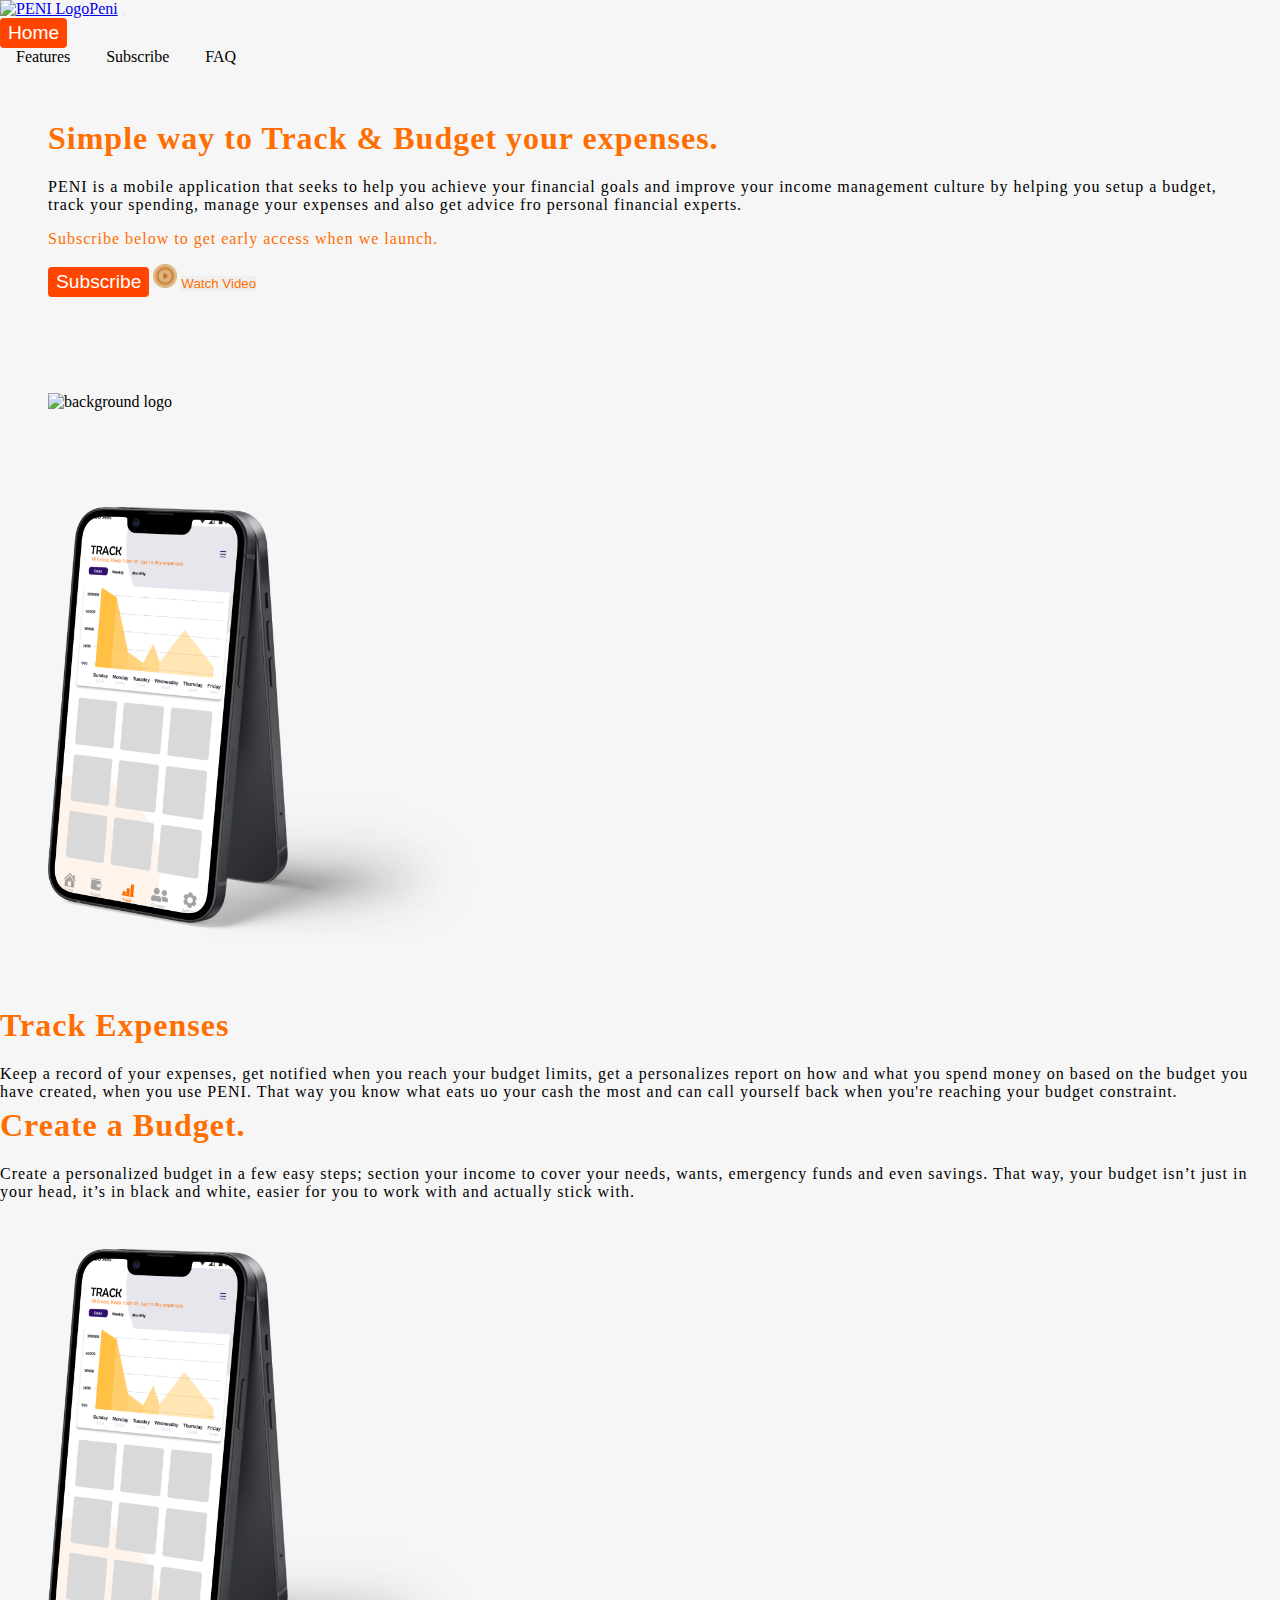
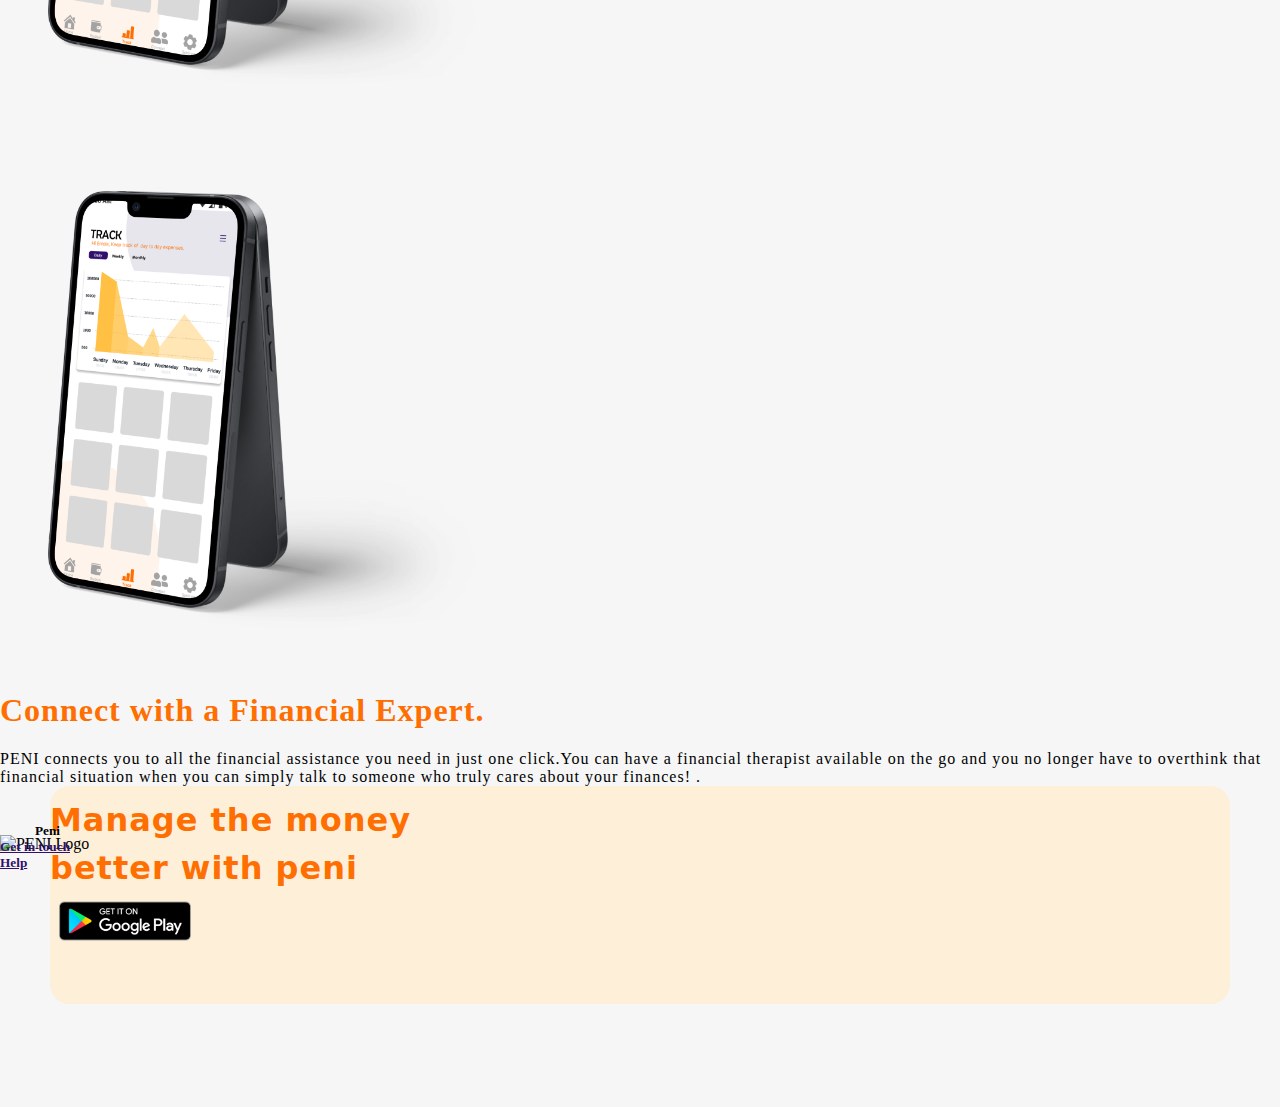
==== index.html @ dd75d126 "first commit" ====
<!DOCTYPE html>
<html lang="en">
<head>
    <meta charset="UTF-8">
    <meta http-equiv="X-UA-Compatible" content="IE=edge">
    <link rel="stylesheet" href="PENI.css">
    <meta name="viewport" content="width=device-width, initial-scale=1.0">
    <link rel="icon" type="image/x-icon" href="/image/favicon.ico">
    <link rel="stylesheet" href="https://cdn.jsdelivr.net/npm/bootstrap@4.6.1/dist/css/bootstrap.min.css" integrity="sha384-zCbKRCUGaJDkqS1kPbPd7TveP5iyJE0EjAuZQTgFLD2ylzuqKfdKlfG/eSrtxUkn" crossorigin="anonymous">
    <link rel="stylesheet" href="peni.css"/>
    <title>PENI LANDING PAGE</title>
</head>
<body>
  <header>

<!--Navigation Section-->
    <nav class="navbar navbar-expand-lg navbar-light">
      <a class="navbar-brand" href="#"><img class="logo" src="../image/PENI logo.png" alt="PENI Logo">Peni</a>
      <button class="navbar-toggler" type="button" data-toggle="collapse" data-target="#navbarSupportedContent" aria-controls="navbarSupportedContent" aria-expanded="false" aria-label="Toggle navigation">
        <span class="navbar-toggler-icon"></span>
      </button>
    
      <div class="collapse navbar-collapse" id="navbarSupportedContent">
        <ul class="navbar-nav nav ml-auto mt-2 mt-lg-0 pl-5">
          <li class="nav-item active">
            <a class="link cursor" href="#"><button class="button">Home</button></a>
            </li>
            <li class="list-item">
              <a class="link cursor" href="#">Features</a>
            </li>
            <li class="list-item">
              <a class="link cursor" href="#">Subscribe</a>
            </li>
            <li class="list-item">
              <a class="link cursor" href="#">FAQ</a>
            </li>
        </ul>
      </div>
    </nav>
  
     </header>
                      <!--End of Navigation-->
  
                            
                            
                                   <!--Main section-->
        <div class="container">
        <div class="row">
          <div class="col-sm">
            <div class="box box1">
              <div class="col-flex gap2">
                <h1 class="h1-text">Simple way to Track & Budget
                  your expenses.</h1>
                  <p class="para-text">PENI is a mobile application that seeks to help you
                    achieve your financial goals and improve your income
                    management culture by helping you setup a budget, 
                    track your spending, manage your expenses and also get advice fro personal financial experts.</p>
                    <p class="para-text1">Subscribe below to get early access when we launch.</p>
                    <div>
                    <button class="button button-primary cursor">Subscribe</button>
                    <img class="img" src="../image/play-button.png" alt="play-button">
                    <button class="watch">Watch Video</button>
                    </div>
              </div>
              </div>
          </div>
          <div class="col-sm">
            <div class="box box2">
              <img class="img2" src="../image/Galaxy Note 20 Ultra.png" alt="background logo">
            </div>
          </div>
          </div>
      </div>
                            
                            <!--End of main section-->
                            
                            <!--Main two section-->
                            
          <div class="container">
          <div class="row">
          <div class="col-sm">
          <div class="box box2">
          <img background-image=../image/Ellipse2.png class="img2" src="../image/iphone 13.png" alt="background logo">
          </div>
          </div>
          <div class="col-sm">
          <div class="col-flex gap2">
          <h1 class="h1-text">Track Expenses</h1>
          <p class="para-text">Keep a record of your expenses, get 
          notified when you reach your budget limits, get a personalizes report
          on how and what you spend money on
          based on the budget you have created, when you use PENI. That 
          way you know what eats uo your cash the most and can call yourself 
          back when you're reaching your 
          budget constraint.</p>              
          </div>
          </div>
          </div>
          </div>
          
          <div class="container">
              <div class="row">
                  <div class="col-sm">
                      <div class="col-flex gap2">
                          <h1 class="h1-text">Create a
                              Budget.</h1>
                                  <p class="para-text">Create a personalized budget 
                                  in a few easy steps; section your income 
                                  to cover your needs, wants, 
                                  emergency funds and even savings. 
                                  That way, your budget isn’t just in 
                                  your head, it’s in black and white, 
                                  easier for you to work with and 
                                  actually stick with.</p>
                      </div>
                    </div>
                  <div class="col-sm">
                              <div class="box box2">
                          <img class="img2" src="../image/iphone 14.png" alt="background logo">
                      </div>
                  </div>
              </div>
          </div>
          <div class="container">
              <div class="row">
                  <div class="col-sm">
                      <div class="box box2">
                      <img class="img2" src="../image/iphone 15.png" alt="background logo">
                      </div>
                      </div>
                      <div class="col-sm">
                      <div class="col-flex gap2">
                      <h1 class="h1-text">Connect with a Financial Expert.</h1>
                      <p class="para-text">PENI connects you to all 
                      the financial assistance you need in just 
                      one click.You can have a financial 
                      therapist available on the go and you 
                      no longer have to overthink that 
                      financial situation when you can 
                      simply talk to someone who truly 
                      cares about your finances!
                      .</p>
                      </div>
                  </div>
              </div>
          </div> 
          <!--Need help here--> 
          <div class="container">
            <div class="row">
                <div class="col-sm">
                  <div class="card-body card">
                  <h1 class="h1-text3">Manage the money <br />
                  better with peni</h1>
                  <img src="/image/googleplay.png" alt="" style="float:bottom;width: 150px; height: auto;">
                  </div>
                  </div>
                  <div class="col-sm">
                    <!--Kindly help me on this part the image is suppose to overlay-->
                <div class="vec">
                <img class="vec-image"src="image/Vectary texture.png" width="80%" alt="" srcset="">
                </div>
                </div>
            </div>
          </div>
            <!--End of Main Two Section-->
          
          <!--Beginning of Footer Section-->
          <div class="container"> <!--Also help me with this is not alighing well in mobile view-->
              <div class="row">
                    <div class="col-sm">
                        <footer class="back">
                            <div class="container-fluid">
                                <div class="footer-contents" style="max-width: 70%;">
                                
                                    <div class="row" >
                                    
                                      <div class="col-sm-3" style="display: block;">
                                        <img class="img5" src="../image/PENI logo.png" alt="PENI Logo"><span><h5 class="fhead">Peni</h5></span>
                                      </div>
                                      <div class="col-sm-3">
                                      <a class="btn" btn-primary href="#"><h5>Get in touch</h5></a>
                                      </div>
                                      <div class="col-sm-3">
                                      <a class="btn" btn-primary href="#"><h5>Help</h5></a>
                                      </div>
                                      <div class="col-sm-1.5">
                                      <i class="fab fa-instagram iconspace"></i>
                                      </div> 
                                      <div class="col-sm-1.5">
                                      <i class="fab fa-twitter  iconspace2"></i>
                                      </div>
                                    </div>                                               
                                </div> 
                            </div>
                        </footer>
                    </div>    
              </div>
          </div>
          
          
          <script defer src="https://use.fontawesome.com/releases/v5.0.7/js/all.js"></script>
          <script src="https://cdn.jsdelivr.net/npm/jquery@3.5.1/dist/jquery.slim.min.js" integrity="sha384-DfXdz2htPH0lsSSs5nCTpuj/zy4C+OGpamoFVy38MVBnE+IbbVYUew+OrCXaRkfj" crossorigin="anonymous"></script>
          <script src="https://cdn.jsdelivr.net/npm/bootstrap@4.6.1/dist/js/bootstrap.bundle.min.js" integrity="sha384-fQybjgWLrvvRgtW6bFlB7jaZrFsaBXjsOMm/tB9LTS58ONXgqbR9W8oWht/amnpF" crossorigin="anonymous"></script>
          </body>
          </html>
---- peni.css ----
@media not (min-width:480px) and (max-width:700px) {
    /* CSS rules for any device that is wider than 700px pixels */
  
    }




@import url('https://fonts.googleapis.com/css2?family=Open+Sans:wght@400;500;700&display=swap');

* {
    margin: 0;
    padding: 0;
    box-sizing: border-box;
}
/*================================================================
                        Body section
================================================================*/
body {
    font-family: 'Open Sans' sans-serif;
    background-color: #f6f6f6;
}

.dflex {
    display: flex;
}

.align {
    align-items: center;
}


.flex-prop {
    flex: 1 0 auto;
}

/*================================================================
                        Header/Navigation section
================================================================*/
.heading {
    color: purple;
    padding: 2rem;
    
}

.navbar {
    margin-left: auto;
}

.list-non-bullets {
    list-style-type: none;
}

.list-item {
    display: inline-block;
    padding: 0 1rem;
    text-align: right;
}

.link {
    text-decoration: none;
    color: black;
}

.cursor:hover {
    opacity: .85;
    cursor: pointer;
}
/*================================================================
                       End of Header section
================================================================*/

/*================================================================
                        Main section
================================================================*/
.main {
    padding: 2rem;
}

.grid-ctn {
    display: grid;
    grid-template-columns: repeat(2, 1fr);
}

@media only screen and (max-width: 400px) {
    .grid-ctn {
        width: 100%;
        height: 100%;
        flex-direction: column;
        padding: 0.5rem 2rem;
    }
}

@media only screen and (max-width: 900px) {
    .grid-ctn {
        padding: 1rem 3rem;
    }
}

.box {
    padding: 3rem;
}
@media only screen and (max-width: 900px) {
    .box {
        width: 100%;
        height: 100%;
        flex-direction: column;
        padding: 1rem;
    }
}

@media only screen and (max-width: 400px) {
    .box {
        align-items: center;
        justify-content: center;
        padding: 1rem;
    }
}

.gap {
    gap: 4rem;
}

.col-flex {
    display: flex;
    flex-direction: column;
}

.gap2 {
    gap: 1rem;
}

.button {
    background-color: orangered;
    border: none;
    border-radius: 4px;
    font-size: 1.2rem;
    color: white;
    padding: 4px 8px;
    cursor: pointer;
}

.button-primary {
    color: white;
    padding: 4px 8px;
}

.h1-text {
    line-height: 3rem;
    letter-spacing: 1px;
}

.para-text {
    letter-spacing: 1px;
}

.logo {
    width: 4rem;
    height: 4rem;
}

.img {
    cursor: pointer;
    width: 24px;
    height: 24px;
}

.img2 {
    width: 450px;
}
/*============================================================
                    End of Main section
============================================================*/

/*============================================================
                     Main two section
============================================================*/
.main3 {
    padding: 2rem;
    background-image: url(../image/Group19.png);

}

.grid-ctn {
    display: grid;
    grid-template-columns: repeat(2, 1fr);
}

@media only screen and (max-width: 400px) {
    .grid-ctn1 {
        width: 100%;
        height: 100%;
        flex-direction: column;
        padding: 0.5rem 2rem;
    }
}

@media only screen and (max-width: 900px) {
    .grid-ctn {
        padding: 1rem 3rem;
    }
}

.box {
    padding: 3rem;
}
@media only screen and (max-width: 900px) {
    .box {
        width: 100%;
        height: 100%;
        flex-direction: column;
        padding: 1rem;
    }
}

@media only screen and (max-width: 400px) {
    .box {
        align-items: center;
        justify-content: center;
        padding: 1rem;
    }
}

.gap {
    gap: 4rem;
}

.col-flex {
    display: flex;
    flex-direction: column;
}

.gap {
    gap: 1rem;
}

.button {
    background-color: orangered;
    border: none;
    border-radius: 4px;
    font-size: 1.2rem;
    color: white;
    padding: 4px 8px;
    cursor: pointer;
}
.watch{
    border: none;
    color: #ff6e00;
}

.button-primary {
    color: white;
    padding: 4px 8px;
}
.h-text {
    line-height: 3rem;
    letter-spacing: 1px;
    color:black;
}

.h1-text {
    line-height: 3rem;
    letter-spacing: 1px;
    color:#ff6e00;
}
.para-text1 {
    letter-spacing: 1px;
    color:#ff6e00;
}

.para-text {
    letter-spacing: 1px;
    color:black;
}

.logo {
    width: 4rem;
    height: 4rem;
}

.img {
    cursor: pointer;
    width: 24px;
    height: 24px;
}

.h1-text3 {
    line-height: 3rem;
    letter-spacing: 1px;
    color:#ff6e00;
    font-family: system-ui, -apple-system, BlinkMacSystemFont, 'Segoe UI', Roboto, Oxygen, Ubuntu, Cantarell, 'Open Sans', 'Helvetica Neue', sans-serif;
}

.card{
    
    border-radius: 20px;
    background-color:#fdefd8;
    padding-top: 10px;
    padding-bottom: 50px;
    margin-right: 50px;
    margin-left: 50px;
    

}
.vec{
    position: relative;
    padding-left: 600px;
    bottom: 280px;
}
.vec-image{
    position: relative;
    width: 250px;
   margin-left: 400px;
   padding-bottom: -550px;
   bottom: 100px;
  

}



/*============================================================
                     End of Main two section
============================================================*/

/*====================================
           footer Section
===================================*/
.back{
    position: relative;
     bottom: 200px;
}
.img5{

    width: 30px;
  margin-top: 13px;
 
    
}
.iconspace {
    margin-left: 4px;
    /* border: 1px solid red; */
    margin-top: 22px;
}
.iconspace2 {
    margin-left: 4px;
    /* border: 1px solid blue; */
    margin-top: 22px;
}
.fhead{
    /* border: 5px solid green; */
    margin-left: 35px;
    margin-top: -30px;
}
.btn{
    margin-top: 10px;
    color: #30106B;
    
}
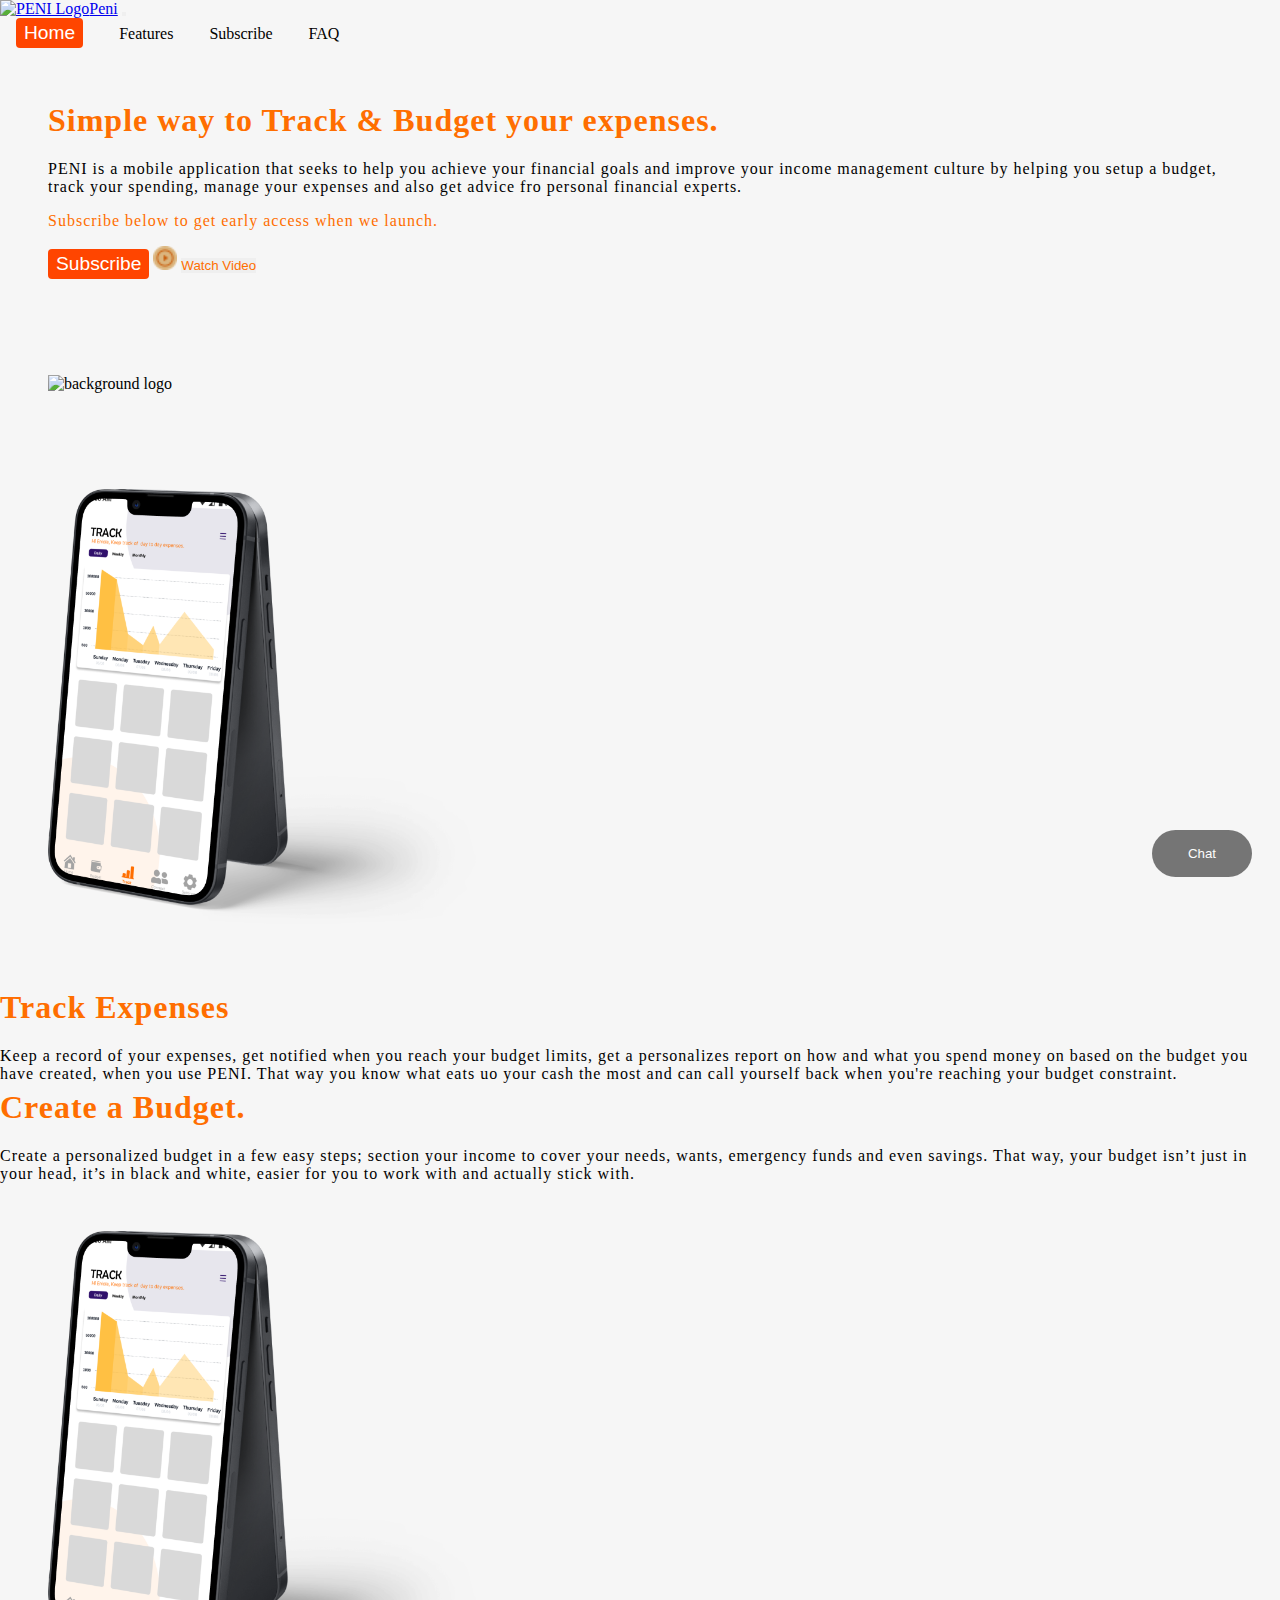
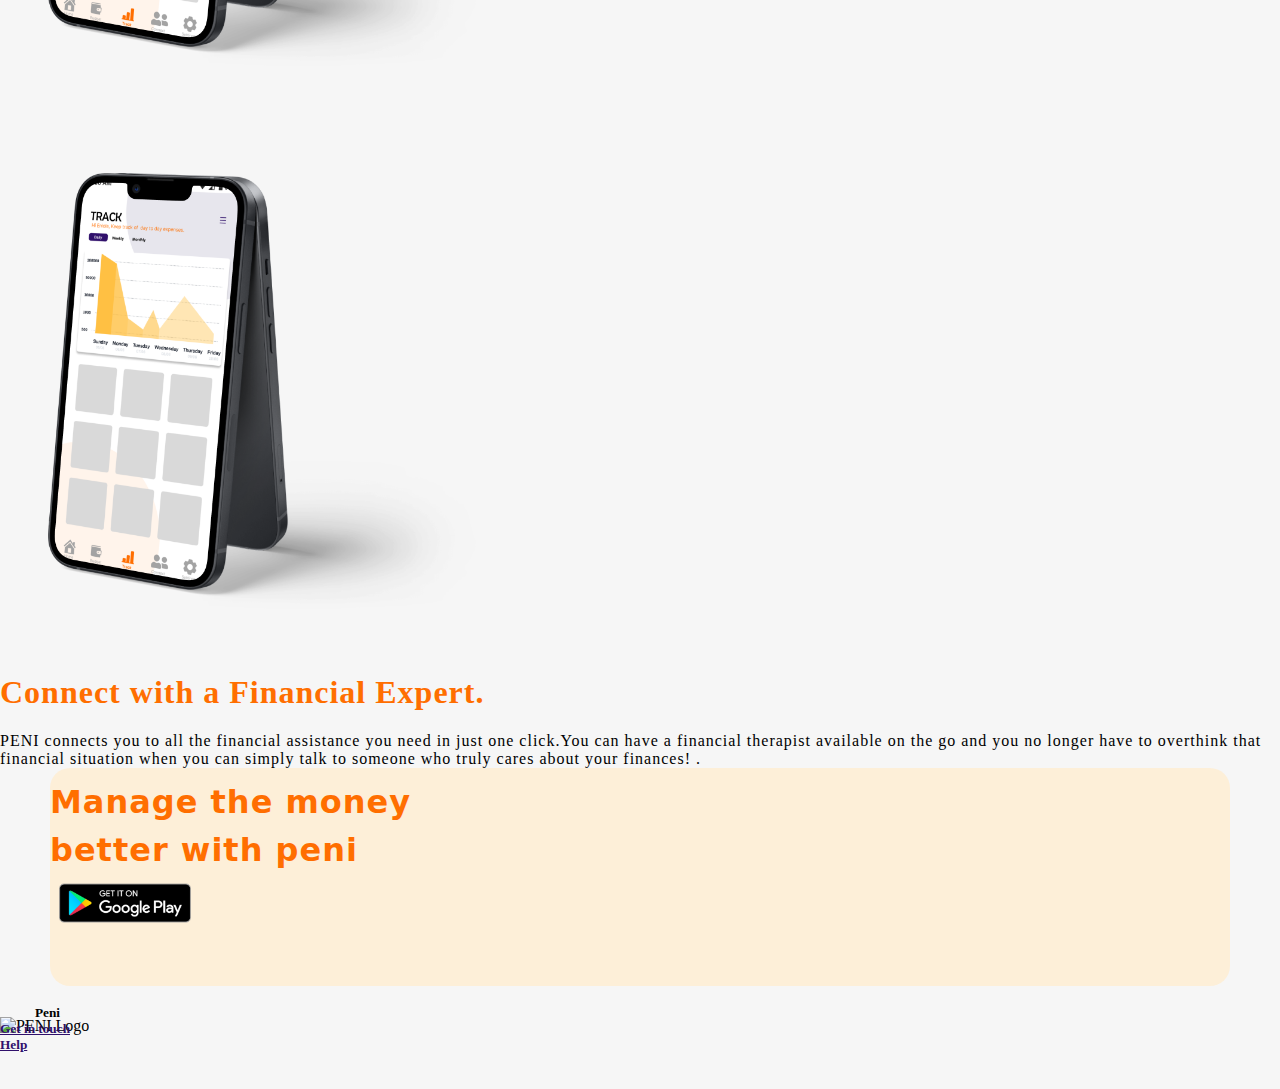
==== commit fa771dad: "edited" ====
--- a/index.html
+++ b/index.html
@@ -14,6 +14,7 @@
   <header>
 
 <!--Navigation Section-->
+
     <nav class="navbar navbar-expand-lg navbar-light">
       <a class="navbar-brand" href="#"><img class="logo" src="../image/PENI logo.png" alt="PENI Logo">Peni</a>
       <button class="navbar-toggler" type="button" data-toggle="collapse" data-target="#navbarSupportedContent" aria-controls="navbarSupportedContent" aria-expanded="false" aria-label="Toggle navigation">
@@ -22,8 +23,8 @@
     
       <div class="collapse navbar-collapse" id="navbarSupportedContent">
         <ul class="navbar-nav nav ml-auto mt-2 mt-lg-0 pl-5">
-          <li class="nav-item active">
-            <a class="link cursor" href="#"><button class="button">Home</button></a>
+            <li class="list-item">
+              <a class="link cursor" href="#"><button class="button">Home</button></a>
             </li>
             <li class="list-item">
               <a class="link cursor" href="#">Features</a>
@@ -36,9 +37,8 @@
             </li>
         </ul>
       </div>
-    </nav>
-  
-     </header>
+    </nav>  
+  </header>
                       <!--End of Navigation-->
   
                             
@@ -46,7 +46,7 @@
                                    <!--Main section-->
         <div class="container">
         <div class="row">
-          <div class="col-sm">
+          <div class="col-sm-6">
             <div class="box box1">
               <div class="col-flex gap2">
                 <h1 class="h1-text">Simple way to Track & Budget
@@ -64,7 +64,7 @@
               </div>
               </div>
           </div>
-          <div class="col-sm">
+          <div class="col-sm-6">
             <div class="box box2">
               <img class="img2" src="../image/Galaxy Note 20 Ultra.png" alt="background logo">
             </div>
@@ -145,27 +145,46 @@
               </div>
           </div> 
           <!--Need help here--> 
-          <div class="container">
+          <div class="container-fluid">                
             <div class="row">
                 <div class="col-sm">
                   <div class="card-body card">
                   <h1 class="h1-text3">Manage the money <br />
                   better with peni</h1>
-                  <img src="/image/googleplay.png" alt="" style="float:bottom;width: 150px; height: auto;">
-                  </div>
-                  </div>
-                  <div class="col-sm">
-                    <!--Kindly help me on this part the image is suppose to overlay-->
-                <div class="vec">
-                <img class="vec-image"src="image/Vectary texture.png" width="80%" alt="" srcset="">
-                </div>
-                </div>
+                  <a href="#"> <img src="/image/googleplay.png" alt="" style="float:bottom;width: 150px; height: auto;"></a>
+                  </div>
+                  </div>
+                  <!-- <div class="col-sm">
+                    Kindly help me on this part the image is suppose to overlay
+                
+                </div> -->
             </div>
           </div>
+          <div class="vec">
+            <img class="vec-image col-sm-6"src="image/Vectary texture.png" width="80%" alt="" srcset="">
+            </div>
             <!--End of Main Two Section-->
+
+            <!--Chatbox Section-->
+            
+
+<button class="open-button" onclick="openForm()">Chat</button>
+
+<div class="chat-popup" id="myForm">
+  <form action="/action_page.php" class="form-container">
+    <h1>How can we help you?</h1>
+
+    <label for="msg"><b>Message</b></label>
+    <textarea placeholder="Type message.." name="msg" required></textarea>
+
+    <button type="submit" class="btn">Send</button>
+    <button type="button" class="btn cancel" onclick="closeForm()">Close</button>
+  </form>
+</div>
+
           
           <!--Beginning of Footer Section-->
-          <div class="container"> <!--Also help me with this is not alighing well in mobile view-->
+          <div class="container"> 
               <div class="row">
                     <div class="col-sm">
                         <footer class="back">
@@ -174,7 +193,7 @@
                                 
                                     <div class="row" >
                                     
-                                      <div class="col-sm-3" style="display: block;">
+                                      <div class="col-sm" style="display: block;">
                                         <img class="img5" src="../image/PENI logo.png" alt="PENI Logo"><span><h5 class="fhead">Peni</h5></span>
                                       </div>
                                       <div class="col-sm-3">
@@ -183,11 +202,11 @@
                                       <div class="col-sm-3">
                                       <a class="btn" btn-primary href="#"><h5>Help</h5></a>
                                       </div>
-                                      <div class="col-sm-1.5">
-                                      <i class="fab fa-instagram iconspace"></i>
+                                      <div class="col-sm">
+                                        <a href="#"> <i class="fab fa-instagram iconspace"></i></a>
                                       </div> 
-                                      <div class="col-sm-1.5">
-                                      <i class="fab fa-twitter  iconspace2"></i>
+                                      <div class="col-sm-3">
+                                     <a href="#"> <i class="fab fa-twitter  iconspace2"></i></a>
                                       </div>
                                     </div>                                               
                                 </div> 
@@ -197,7 +216,7 @@
               </div>
           </div>
           
-          
+          <script src="script.js"> </script>
           <script defer src="https://use.fontawesome.com/releases/v5.0.7/js/all.js"></script>
           <script src="https://cdn.jsdelivr.net/npm/jquery@3.5.1/dist/jquery.slim.min.js" integrity="sha384-DfXdz2htPH0lsSSs5nCTpuj/zy4C+OGpamoFVy38MVBnE+IbbVYUew+OrCXaRkfj" crossorigin="anonymous"></script>
           <script src="https://cdn.jsdelivr.net/npm/bootstrap@4.6.1/dist/js/bootstrap.bundle.min.js" integrity="sha384-fQybjgWLrvvRgtW6bFlB7jaZrFsaBXjsOMm/tB9LTS58ONXgqbR9W8oWht/amnpF" crossorigin="anonymous"></script>
--- a/peni.css
+++ b/peni.css
@@ -20,6 +20,8 @@
 body {
     font-family: 'Open Sans' sans-serif;
     background-color: #f6f6f6;
+    height: 100vh;
+    
 }
 
 .dflex {
@@ -33,6 +35,9 @@
 
 .flex-prop {
     flex: 1 0 auto;
+}
+.nav-bar a:hover{
+
 }
 
 /*================================================================
@@ -324,12 +329,88 @@
                      End of Main two section
 ============================================================*/
 
+/*============================================================
+                Chatbox Section
+===========================================================*/
+/* Button used to open the chat form - fixed at the bottom of the page */
+.open-button {
+    background-color: #555;
+    color: white;
+    padding: 16px 20px;
+    border: none;
+    cursor: pointer;
+    opacity: 0.8;
+    position: fixed;
+    bottom: 23px;
+    right: 28px;
+    width: 100px;
+    border-radius: 100px;
+  }
+  
+  /* The popup chat - hidden by default */
+  .chat-popup {
+    display: none;
+    position: fixed;
+    bottom: 0;
+    right: 15px;
+    border: 3px solid #f1f1f1;
+    z-index: 9;
+  }
+  
+  /* Add styles to the form container */
+  .form-container {
+    max-width: 300px;
+    padding: 10px;
+    background-color: white;
+  }
+  
+  /* Full-width textarea */
+  .form-container textarea {
+    width: 100%;
+    padding: 15px;
+    margin: 5px 0 22px 0;
+    border: none;
+    background: #f1f1f1;
+    resize: none;
+    min-height: 200px;
+  }
+  
+  /* When the textarea gets focus, do something */
+  .form-container textarea:focus {
+    background-color: #ddd;
+    outline: none;
+  }
+  
+  /* Set a style for the submit/send button */
+  .form-container .btn {
+    background-color: #04AA6D;
+    color: white;
+    padding: 16px 20px;
+    border: none;
+    cursor: pointer;
+    width: 100%;
+    margin-bottom:10px;
+    opacity: 0.8;
+  }
+  
+  /* Add a red background color to the cancel button */
+  .form-container .cancel {
+    background-color: red;
+  }
+  
+  /* Add some hover effects to buttons */
+  .form-container .btn:hover, .open-button:hover {
+    opacity: 1;
+  }
+
 /*====================================
            footer Section
 ===================================*/
 .back{
-    position: relative;
-     bottom: 200px;
+   
+    
+     bottom: 0px;
+   
 }
 .img5{
 
@@ -339,14 +420,15 @@
     
 }
 .iconspace {
-    margin-left: 4px;
+    margin-left: 12px;
     /* border: 1px solid red; */
     margin-top: 22px;
 }
 .iconspace2 {
-    margin-left: 4px;
+    margin-left: 12px;
     /* border: 1px solid blue; */
     margin-top: 22px;
+    
 }
 .fhead{
     /* border: 5px solid green; */
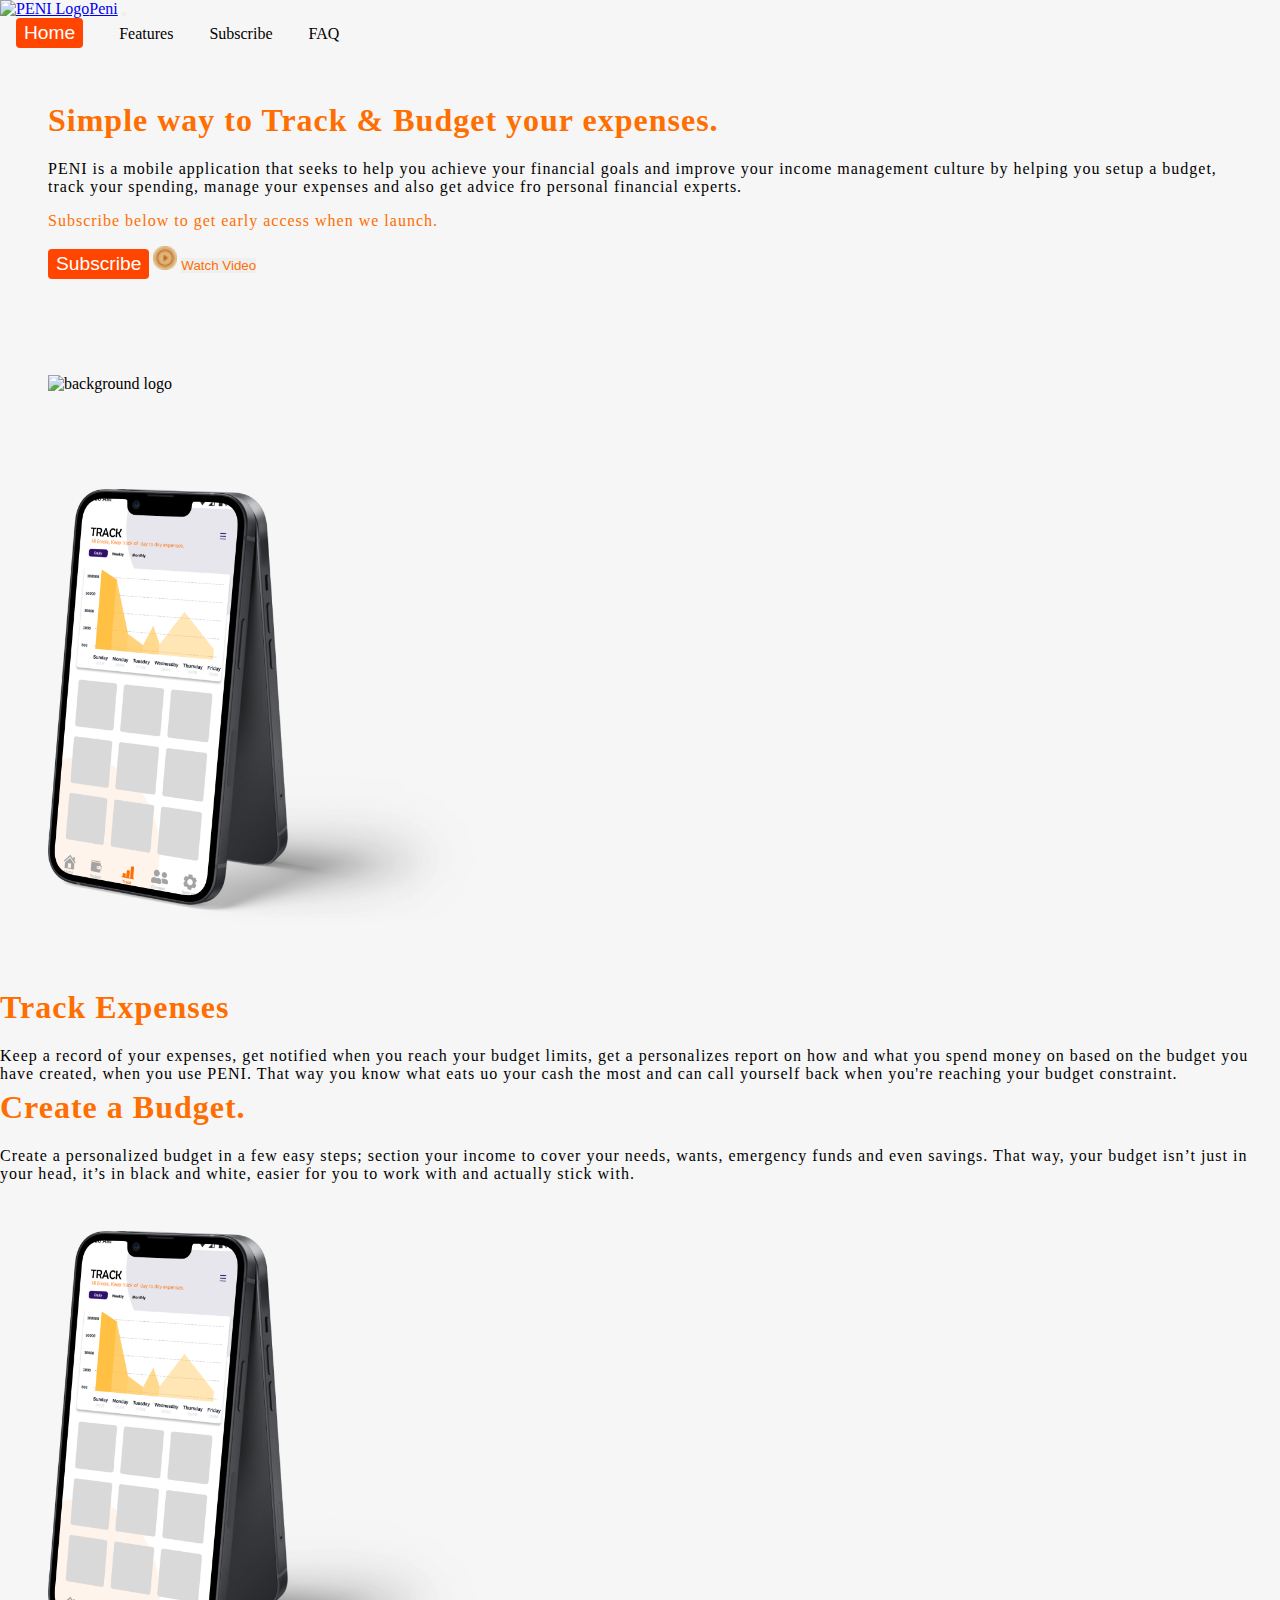
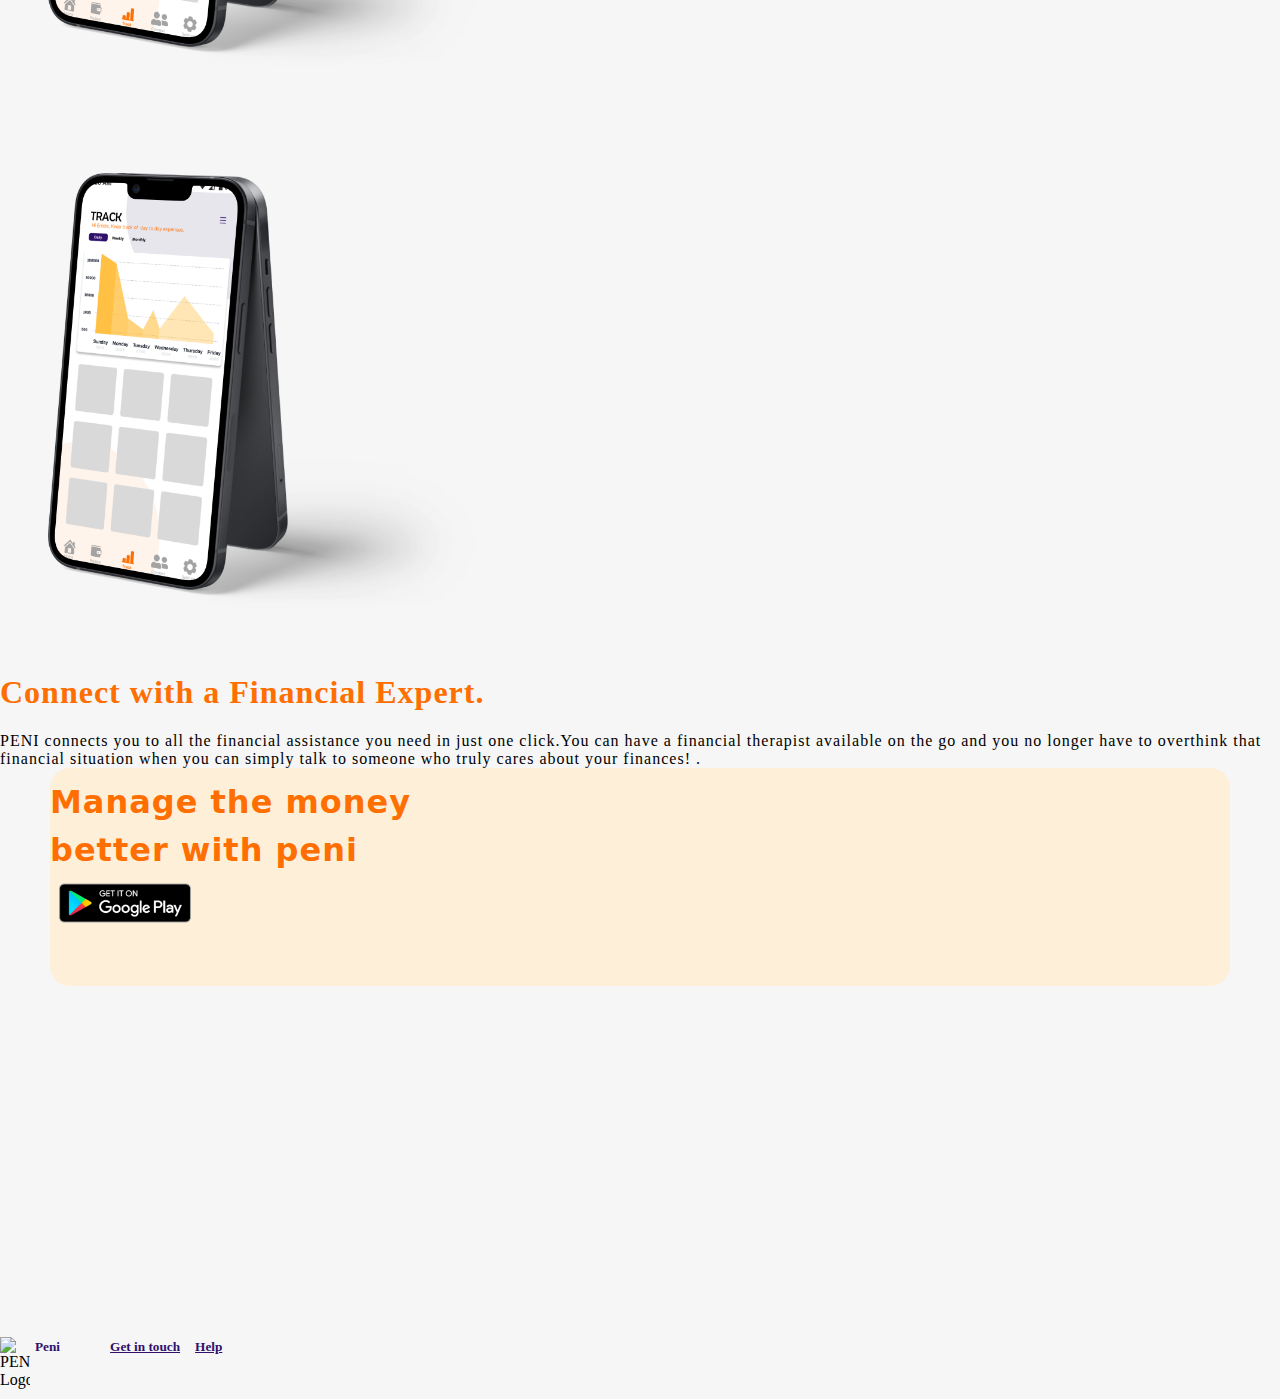
==== commit ffbf9643: "new edt" ====
--- a/index.html
+++ b/index.html
@@ -15,210 +15,202 @@
 
 <!--Navigation Section-->
 
-    <nav class="navbar navbar-expand-lg navbar-light">
-      <a class="navbar-brand" href="#"><img class="logo" src="../image/PENI logo.png" alt="PENI Logo">Peni</a>
-      <button class="navbar-toggler" type="button" data-toggle="collapse" data-target="#navbarSupportedContent" aria-controls="navbarSupportedContent" aria-expanded="false" aria-label="Toggle navigation">
-        <span class="navbar-toggler-icon"></span>
-      </button>
-    
-      <div class="collapse navbar-collapse" id="navbarSupportedContent">
-        <ul class="navbar-nav nav ml-auto mt-2 mt-lg-0 pl-5">
-            <li class="list-item">
-              <a class="link cursor" href="#"><button class="button">Home</button></a>
-            </li>
-            <li class="list-item">
-              <a class="link cursor" href="#">Features</a>
-            </li>
-            <li class="list-item">
-              <a class="link cursor" href="#">Subscribe</a>
-            </li>
-            <li class="list-item">
-              <a class="link cursor" href="#">FAQ</a>
-            </li>
-        </ul>
-      </div>
-    </nav>  
-  </header>
-                      <!--End of Navigation-->
-  
-                            
-                            
-                                   <!--Main section-->
-        <div class="container">
+<nav class="navbar navbar-expand-lg navbar-light">
+  <a class="navbar-brand" href="#"><img class="logo" src="../image/PENI logo.png" alt="PENI Logo">Peni</a>
+  <button class="navbar-toggler" type="button" data-toggle="collapse" data-target="#navbarSupportedContent" aria-controls="navbarSupportedContent" aria-expanded="false" aria-label="Toggle navigation">
+    <span class="navbar-toggler-icon"></span>
+  </button>
+
+  <div class="collapse navbar-collapse" id="navbarSupportedContent">
+    <ul class="navbar-nav nav ml-auto mt-2 mt-lg-0 pl-5">
+      <li class="list-item">
+        <a class="link cursor" href="#"><button class="button">Home</button></a>
+      </li>
+      <li class="list-item">
+        <a class="link cursor" href="./features.html">Features</a>
+      </li>
+      <li class="list-item">
+        <a class="link cursor" href="./subscribe.html">Subscribe</a>
+      </li>
+      <li class="list-item">
+        <a class="link cursor" href="./faq.html">FAQ</a>
+      </li>
+    </ul>
+  </div>
+</nav>  
+</header>
+                  <!--End of Navigation-->
+
+                        
+                        
+                               <!--Main section-->
+    <div class="container">
+    <div class="row">
+      <div class="col-sm">
+        <div class="box box1">
+          <div class="col-flex gap2">
+            <h1 class="h1-text">Simple way to Track & Budget
+              your expenses.</h1>
+              <p class="para-text">PENI is a mobile application that seeks to help you
+                achieve your financial goals and improve your income
+                management culture by helping you setup a budget, 
+                track your spending, manage your expenses and also get advice fro personal financial experts.</p>
+                <p class="para-text1">Subscribe below to get early access when we launch.</p>
+                <div>
+                <button class="button button-primary cursor">Subscribe</button>
+                <img class="img" src="../image/play-button.png" alt="play-button">
+                <button class="watch">Watch Video</button>
+                </div>
+          </div>
+          </div>
+      </div>
+      <div class="col-sm">
+        <div class="box box2">
+          <img class="img2" src="../image/Galaxy Note 20 Ultra.png" alt="background logo">
+        </div>
+      </div>
+      </div>
+  </div>
+                        
+                        <!--End of main section-->
+                        
+                        <!--Main two section-->
+                        
+      <div class="container">
+      <div class="row">
+      <div class="col-sm">
+      <div class="box box2">
+      <img background-image=../image/Ellipse2.png class="img2" src="../image/iphone 13.png" alt="background logo">
+      </div>
+      </div>
+      <div class="col-sm">
+      <div class="col-flex gap2">
+      <h1 class="h1-text">Track Expenses</h1>
+      <p class="para-text">Keep a record of your expenses, get 
+      notified when you reach your budget limits, get a personalizes report
+      on how and what you spend money on
+      based on the budget you have created, when you use PENI. That 
+      way you know what eats uo your cash the most and can call yourself 
+      back when you're reaching your 
+      budget constraint.</p>              
+      </div>
+      </div>
+      </div>
+      </div>
+      
+      <div class="container">
+          <div class="row">
+              <div class="col-sm">
+                  <div class="col-flex gap2">
+                      <h1 class="h1-text">Create a
+                          Budget.</h1>
+                              <p class="para-text">Create a personalized budget 
+                              in a few easy steps; section your income 
+                              to cover your needs, wants, 
+                              emergency funds and even savings. 
+                              That way, your budget isn’t just in 
+                              your head, it’s in black and white, 
+                              easier for you to work with and 
+                              actually stick with.</p>
+                  </div>
+                </div>
+              <div class="col-sm">
+                          <div class="box box2">
+                      <img class="img2" src="../image/iphone 14.png" alt="background logo">
+                  </div>
+              </div>
+          </div>
+      </div>
+      <div class="container">
+          <div class="row">
+              <div class="col-sm">
+                  <div class="box box2">
+                  <img class="img2" src="../image/iphone 15.png" alt="background logo">
+                  </div>
+                  </div>
+                  <div class="col-sm">
+                  <div class="col-flex gap2">
+                  <h1 class="h1-text">Connect with a Financial Expert.</h1>
+                  <p class="para-text">PENI connects you to all 
+                  the financial assistance you need in just 
+                  one click.You can have a financial 
+                  therapist available on the go and you 
+                  no longer have to overthink that 
+                  financial situation when you can 
+                  simply talk to someone who truly 
+                  cares about your finances!
+                  .</p>
+                  </div>
+              </div>
+          </div>
+      </div> 
+      <!--Need help here--> 
+      <div class="container-fluid">                
         <div class="row">
-          <div class="col-sm-6">
-            <div class="box box1">
-              <div class="col-flex gap2">
-                <h1 class="h1-text">Simple way to Track & Budget
-                  your expenses.</h1>
-                  <p class="para-text">PENI is a mobile application that seeks to help you
-                    achieve your financial goals and improve your income
-                    management culture by helping you setup a budget, 
-                    track your spending, manage your expenses and also get advice fro personal financial experts.</p>
-                    <p class="para-text1">Subscribe below to get early access when we launch.</p>
-                    <div>
-                    <button class="button button-primary cursor">Subscribe</button>
-                    <img class="img" src="../image/play-button.png" alt="play-button">
-                    <button class="watch">Watch Video</button>
-                    </div>
-              </div>
-              </div>
-          </div>
-          <div class="col-sm-6">
-            <div class="box box2">
-              <img class="img2" src="../image/Galaxy Note 20 Ultra.png" alt="background logo">
-            </div>
-          </div>
-          </div>
-      </div>
-                            
-                            <!--End of main section-->
-                            
-                            <!--Main two section-->
-                            
-          <div class="container">
-          <div class="row">
-          <div class="col-sm">
-          <div class="box box2">
-          <img background-image=../image/Ellipse2.png class="img2" src="../image/iphone 13.png" alt="background logo">
-          </div>
-          </div>
-          <div class="col-sm">
-          <div class="col-flex gap2">
-          <h1 class="h1-text">Track Expenses</h1>
-          <p class="para-text">Keep a record of your expenses, get 
-          notified when you reach your budget limits, get a personalizes report
-          on how and what you spend money on
-          based on the budget you have created, when you use PENI. That 
-          way you know what eats uo your cash the most and can call yourself 
-          back when you're reaching your 
-          budget constraint.</p>              
-          </div>
-          </div>
-          </div>
-          </div>
-          
-          <div class="container">
-              <div class="row">
-                  <div class="col-sm">
-                      <div class="col-flex gap2">
-                          <h1 class="h1-text">Create a
-                              Budget.</h1>
-                                  <p class="para-text">Create a personalized budget 
-                                  in a few easy steps; section your income 
-                                  to cover your needs, wants, 
-                                  emergency funds and even savings. 
-                                  That way, your budget isn’t just in 
-                                  your head, it’s in black and white, 
-                                  easier for you to work with and 
-                                  actually stick with.</p>
-                      </div>
-                    </div>
-                  <div class="col-sm">
-                              <div class="box box2">
-                          <img class="img2" src="../image/iphone 14.png" alt="background logo">
-                      </div>
-                  </div>
-              </div>
-          </div>
-          <div class="container">
-              <div class="row">
-                  <div class="col-sm">
-                      <div class="box box2">
-                      <img class="img2" src="../image/iphone 15.png" alt="background logo">
-                      </div>
-                      </div>
-                      <div class="col-sm">
-                      <div class="col-flex gap2">
-                      <h1 class="h1-text">Connect with a Financial Expert.</h1>
-                      <p class="para-text">PENI connects you to all 
-                      the financial assistance you need in just 
-                      one click.You can have a financial 
-                      therapist available on the go and you 
-                      no longer have to overthink that 
-                      financial situation when you can 
-                      simply talk to someone who truly 
-                      cares about your finances!
-                      .</p>
-                      </div>
-                  </div>
-              </div>
-          </div> 
-          <!--Need help here--> 
-          <div class="container-fluid">                
-            <div class="row">
-                <div class="col-sm">
-                  <div class="card-body card">
-                  <h1 class="h1-text3">Manage the money <br />
-                  better with peni</h1>
-                  <a href="#"> <img src="/image/googleplay.png" alt="" style="float:bottom;width: 150px; height: auto;"></a>
-                  </div>
-                  </div>
-                  <!-- <div class="col-sm">
-                    Kindly help me on this part the image is suppose to overlay
-                
-                </div> -->
-            </div>
-          </div>
-          <div class="vec">
-            <img class="vec-image col-sm-6"src="image/Vectary texture.png" width="80%" alt="" srcset="">
-            </div>
-            <!--End of Main Two Section-->
-
-            <!--Chatbox Section-->
+            <div class="col-sm">
+              <div class="card-body card w-auto p-3">
+              <h1 class="h1-text3">Manage the money <br />
+              better with peni</h1>
+              <a href="#"> <img src="/image/googleplay.png" alt="" style="float:bottom;width: 150px; height: auto;"></a>
+              </div>
+              </div>
+              <!-- <div class="col-sm">
+                Kindly help me on this part the image is suppose to overlay
             
-
-<button class="open-button" onclick="openForm()">Chat</button>
+            </div> -->
+        </div>
+      </div>
+      <div class="vec d-none d-lg-block w-auto">
+        <img class="vec-image col-sm-6"src="image/Vectary texture.png" width="80%" alt="" srcset="">
+        </div>
+        <!--End of Main Two Section-->
+
+        <!--Chatbox Section-->
+        
+
+<!-- <button class="open-button" onclick="openForm()">Chat</button>
 
 <div class="chat-popup" id="myForm">
-  <form action="/action_page.php" class="form-container">
-    <h1>How can we help you?</h1>
-
-    <label for="msg"><b>Message</b></label>
-    <textarea placeholder="Type message.." name="msg" required></textarea>
-
-    <button type="submit" class="btn">Send</button>
-    <button type="button" class="btn cancel" onclick="closeForm()">Close</button>
-  </form>
-</div>
-
-          
-          <!--Beginning of Footer Section-->
-          <div class="container"> 
-              <div class="row">
-                    <div class="col-sm">
-                        <footer class="back">
+<form action="/action_page.php" class="form-container">
+<h1>How can we help you?</h1>
+
+<label for="msg"><b>Message</b></label>
+<textarea placeholder="Type message.." name="msg" required></textarea>
+
+<button type="submit" class="btn">Send</button>
+<button type="button" class="btn cancel" onclick="closeForm()">Close</button>
+</form>
+</div> -->
+
+      
+      <!--Beginning of Footer Section-->
+       
+                    
+                        <footer class="back bak">
                             <div class="container-fluid">
-                                <div class="footer-contents" style="max-width: 70%;">
+                                <div class="footer-contents">
                                 
-                                    <div class="row" >
-                                    
-                                      <div class="col-sm" style="display: block;">
+                                    <div class="row">
+                                      <div class="col-sm-12 fcontents" style="display:flex;">
                                         <img class="img5" src="../image/PENI logo.png" alt="PENI Logo"><span><h5 class="fhead">Peni</h5></span>
-                                      </div>
-                                      <div class="col-sm-3">
-                                      <a class="btn" btn-primary href="#"><h5>Get in touch</h5></a>
-                                      </div>
-                                      <div class="col-sm-3">
-                                      <a class="btn" btn-primary href="#"><h5>Help</h5></a>
-                                      </div>
-                                      <div class="col-sm">
-                                        <a href="#"> <i class="fab fa-instagram iconspace"></i></a>
-                                      </div> 
-                                      <div class="col-sm-3">
-                                     <a href="#"> <i class="fab fa-twitter  iconspace2"></i></a>
+                                        <a class="btn1" btn-primary href="#"><h5>Get in touch</h5></a>
+                                        <a class="btn2" style="padding-left: 15px;" btn-primary href="#"><h5>Help</h5></a>
+                                        <div class="ficon">
+                                          <a href="#"> <i class="fab fa-google  iconspace4"></i></a>
+                                          <a href="#"> <i class="fab fa-instagram iconspace"></i></a>
+                                          <a href="#"> <i class="fab fa-twitter  iconspace2"></i></a>
+                                          <a href="#"> <i class="fab fa-facebook  iconspace3"></i></a>
+                                        </div>
+                                        
                                       </div>
                                     </div>                                               
                                 </div> 
-                            </div>
+                          </div>
                         </footer>
-                    </div>    
-              </div>
-          </div>
           
-          <script src="script.js"> </script>
-          <script defer src="https://use.fontawesome.com/releases/v5.0.7/js/all.js"></script>
-          <script src="https://cdn.jsdelivr.net/npm/jquery@3.5.1/dist/jquery.slim.min.js" integrity="sha384-DfXdz2htPH0lsSSs5nCTpuj/zy4C+OGpamoFVy38MVBnE+IbbVYUew+OrCXaRkfj" crossorigin="anonymous"></script>
-          <script src="https://cdn.jsdelivr.net/npm/bootstrap@4.6.1/dist/js/bootstrap.bundle.min.js" integrity="sha384-fQybjgWLrvvRgtW6bFlB7jaZrFsaBXjsOMm/tB9LTS58ONXgqbR9W8oWht/amnpF" crossorigin="anonymous"></script>
-          </body>
-          </html>+                        <script src="script.js"> </script>
+                        <script defer src="https://use.fontawesome.com/releases/v5.0.7/js/all.js"></script>
+                        <script src="https://cdn.jsdelivr.net/npm/jquery@3.5.1/dist/jquery.slim.min.js" integrity="sha384-DfXdz2htPH0lsSSs5nCTpuj/zy4C+OGpamoFVy38MVBnE+IbbVYUew+OrCXaRkfj" crossorigin="anonymous"></script>
+                        <script src="https://cdn.jsdelivr.net/npm/bootstrap@4.6.1/dist/js/bootstrap.bundle.min.js" integrity="sha384-fQybjgWLrvvRgtW6bFlB7jaZrFsaBXjsOMm/tB9LTS58ONXgqbR9W8oWht/amnpF" crossorigin="anonymous"></script>
+                        </body>
+                        </html>--- a/peni.css
+++ b/peni.css
@@ -1,5 +1,5 @@
 
-  @media not (min-width:480px) and (max-width:700px) {
+   @media not (min-width:480px) and (max-width:700px) {
     /* CSS rules for any device that is wider than 700px pixels */
   
     }
@@ -35,9 +35,6 @@
 
 .flex-prop {
     flex: 1 0 auto;
-}
-.nav-bar a:hover{
-
 }
 
 /*================================================================
@@ -407,11 +404,22 @@
            footer Section
 ===================================*/
 .back{
+      padding-top: 100px;
+     bottom: 200px;
    
-    
-     bottom: 0px;
-   
-}
+}
+.bak{
+    /* background-image: url('/image/rectangle4.png'); */
+    height: 250px;
+    position: relative;
+    top: 20px;
+}
+.fhead{
+    position: relative; 
+    top: 45px;
+    right: 30px;
+}
+
 .img5{
 
     width: 30px;
@@ -420,13 +428,25 @@
     
 }
 .iconspace {
-    margin-left: 12px;
+    margin-left: 2px;
     /* border: 1px solid red; */
     margin-top: 22px;
 }
 .iconspace2 {
-    margin-left: 12px;
+    margin-left: 2px;
     /* border: 1px solid blue; */
+    margin-top: 22px;
+    
+}
+.iconspace3 {
+    margin-left: 2px;
+    /* border: 1px solid yellow; */
+    margin-top: 22px;
+    
+}
+.iconspace4 {
+    margin-left: 2px;
+    /* border: 1px solid yellow; */
     margin-top: 22px;
     
 }
@@ -434,9 +454,30 @@
     /* border: 5px solid green; */
     margin-left: 35px;
     margin-top: -30px;
-}
-.btn{
-    margin-top: 10px;
     color: #30106B;
-    
+}
+.btn1{
+    margin-top: 5px;
+    color: #30106B;
+    margin-left: 5px;
+    padding-left: 15px;
+    position: relative;
+    top:10px
+    
+}
+.btn2{
+    margin-right: 5px;
+    margin-top: 5px;
+    color: #30106B;
+    padding-left: 15px;
+    position: relative;
+    top: 10px;
+    
+}
+.ficon{
+    padding-left: 15px;
+}
+.fcontents{
+    position: relative;
+    top:200px
 }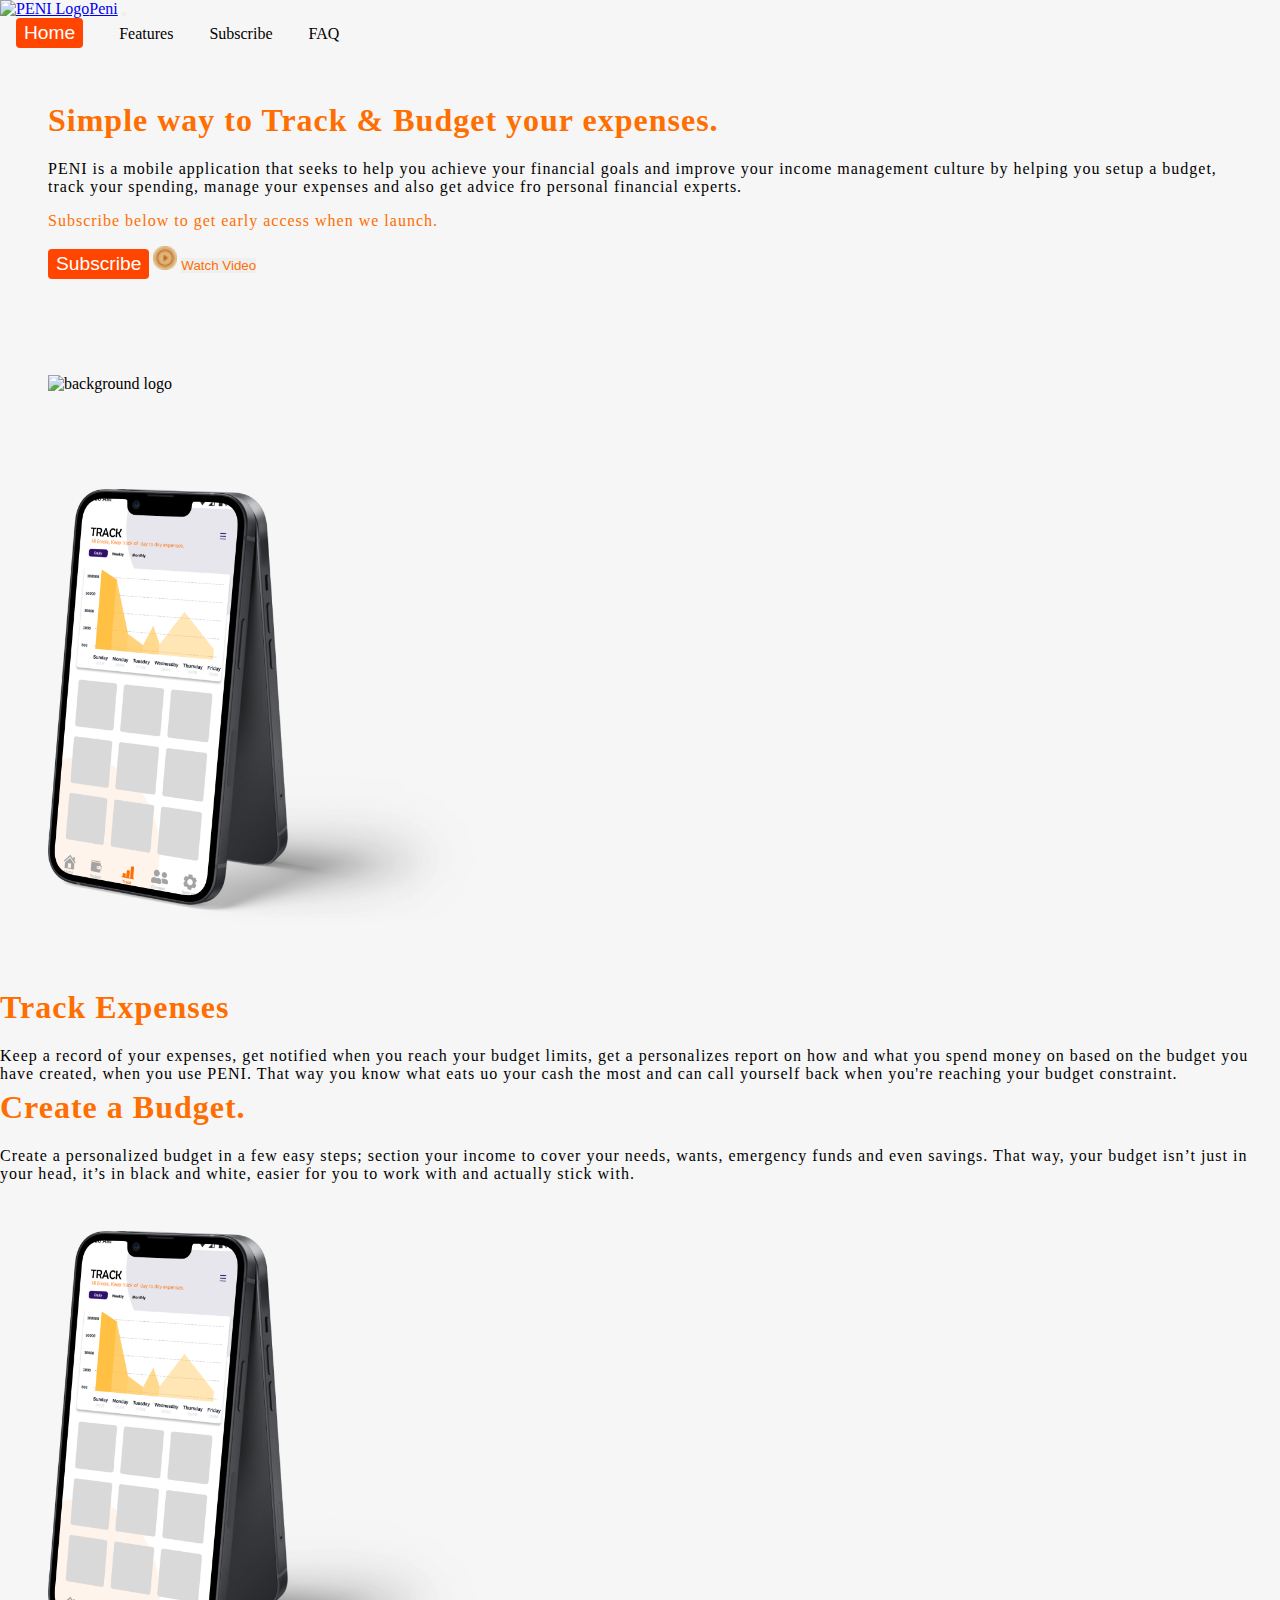
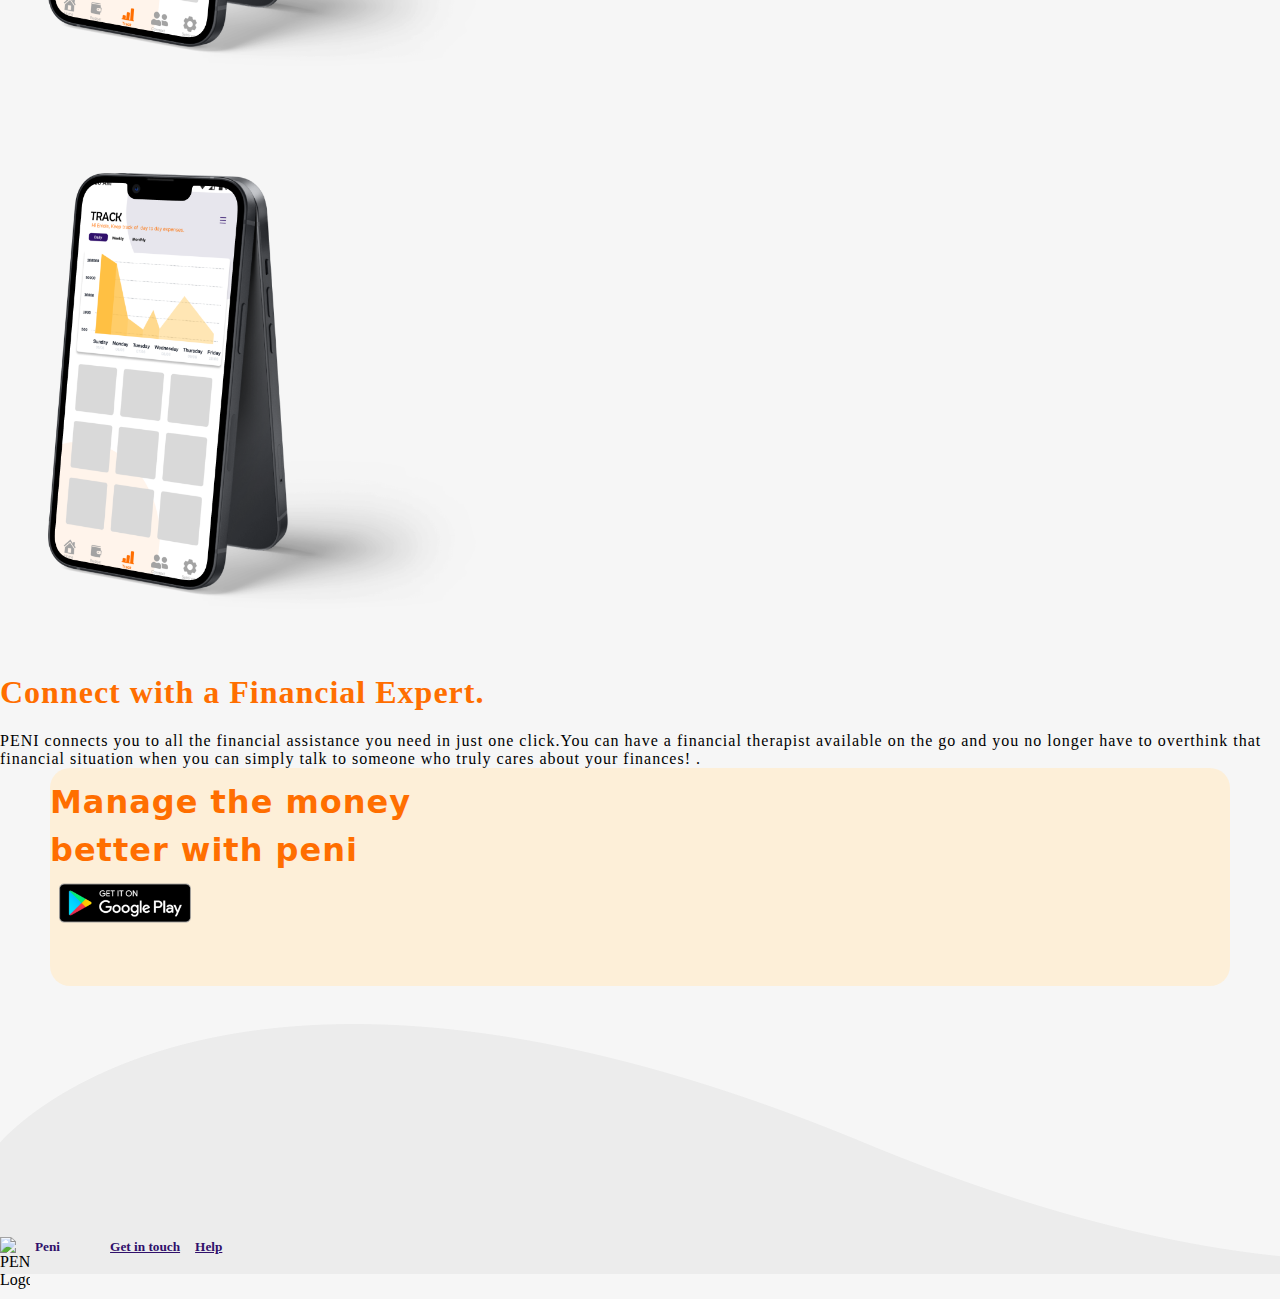
==== commit 595b151b: "new" ====
--- a/index.html
+++ b/index.html
@@ -165,30 +165,13 @@
         </div>
         <!--End of Main Two Section-->
 
-        <!--Chatbox Section-->
         
-
-<!-- <button class="open-button" onclick="openForm()">Chat</button>
-
-<div class="chat-popup" id="myForm">
-<form action="/action_page.php" class="form-container">
-<h1>How can we help you?</h1>
-
-<label for="msg"><b>Message</b></label>
-<textarea placeholder="Type message.." name="msg" required></textarea>
-
-<button type="submit" class="btn">Send</button>
-<button type="button" class="btn cancel" onclick="closeForm()">Close</button>
-</form>
-</div> -->
-
-      
       <!--Beginning of Footer Section-->
        
                     
-                        <footer class="back bak">
-                            <div class="container-fluid">
-                                <div class="footer-contents">
+      <footer>
+        <div class="container-fluid bak">
+            <div class="footer-contents">
                                 
                                     <div class="row">
                                       <div class="col-sm-12 fcontents" style="display:flex;">
--- a/peni.css
+++ b/peni.css
@@ -1,5 +1,5 @@
 
-   @media not (min-width:480px) and (max-width:700px) {
+  @media not (min-width:480px) and (max-width:700px) {
     /* CSS rules for any device that is wider than 700px pixels */
   
     }
@@ -20,9 +20,15 @@
 body {
     font-family: 'Open Sans' sans-serif;
     background-color: #f6f6f6;
-    height: 100vh;
-    
-}
+    height: 100%;
+    margin: 0;
+    padding: 0;
+    
+    
+}
+#container {
+    height:100%;
+ }
 
 .dflex {
     display: flex;
@@ -326,90 +332,33 @@
                      End of Main two section
 ============================================================*/
 
-/*============================================================
-                Chatbox Section
-===========================================================*/
-/* Button used to open the chat form - fixed at the bottom of the page */
-.open-button {
-    background-color: #555;
-    color: white;
-    padding: 16px 20px;
-    border: none;
-    cursor: pointer;
-    opacity: 0.8;
-    position: fixed;
-    bottom: 23px;
-    right: 28px;
-    width: 100px;
-    border-radius: 100px;
-  }
-  
-  /* The popup chat - hidden by default */
-  .chat-popup {
-    display: none;
-    position: fixed;
-    bottom: 0;
-    right: 15px;
-    border: 3px solid #f1f1f1;
-    z-index: 9;
-  }
-  
-  /* Add styles to the form container */
-  .form-container {
-    max-width: 300px;
-    padding: 10px;
-    background-color: white;
-  }
-  
-  /* Full-width textarea */
-  .form-container textarea {
-    width: 100%;
-    padding: 15px;
-    margin: 5px 0 22px 0;
-    border: none;
-    background: #f1f1f1;
-    resize: none;
-    min-height: 200px;
-  }
-  
-  /* When the textarea gets focus, do something */
-  .form-container textarea:focus {
-    background-color: #ddd;
-    outline: none;
-  }
-  
-  /* Set a style for the submit/send button */
-  .form-container .btn {
-    background-color: #04AA6D;
-    color: white;
-    padding: 16px 20px;
-    border: none;
-    cursor: pointer;
-    width: 100%;
-    margin-bottom:10px;
-    opacity: 0.8;
-  }
-  
-  /* Add a red background color to the cancel button */
-  .form-container .cancel {
-    background-color: red;
-  }
-  
-  /* Add some hover effects to buttons */
-  .form-container .btn:hover, .open-button:hover {
-    opacity: 1;
-  }
+
 
 /*====================================
            footer Section
 ===================================*/
+/* #footer {
+    position:bottom;
+   
+   width:100%;
+   height:60px; 
+} */
+footer {
+    bottom: 0;
+    left: 0;
+    position: bottom;
+    
+    width: 100%;
+    z-index: -1;
+  }
+
 .back{
       padding-top: 100px;
      bottom: 200px;
    
 }
 .bak{
-    /* background-image: url('/image/rectangle4.png'); */
+    background-image: url('/image/rectangle4.png');
     height: 250px;
     position: relative;
     top: 20px;
@@ -419,7 +368,6 @@
     top: 45px;
     right: 30px;
 }
-
 .img5{
 
     width: 30px;
@@ -456,6 +404,7 @@
     margin-top: -30px;
     color: #30106B;
 }
+
 .btn1{
     margin-top: 5px;
     color: #30106B;
@@ -474,10 +423,10 @@
     top: 10px;
     
 }
+.fcontents{
+    position: relative;
+    top:200px
+}
 .ficon{
     padding-left: 15px;
-}
-.fcontents{
-    position: relative;
-    top:200px
 }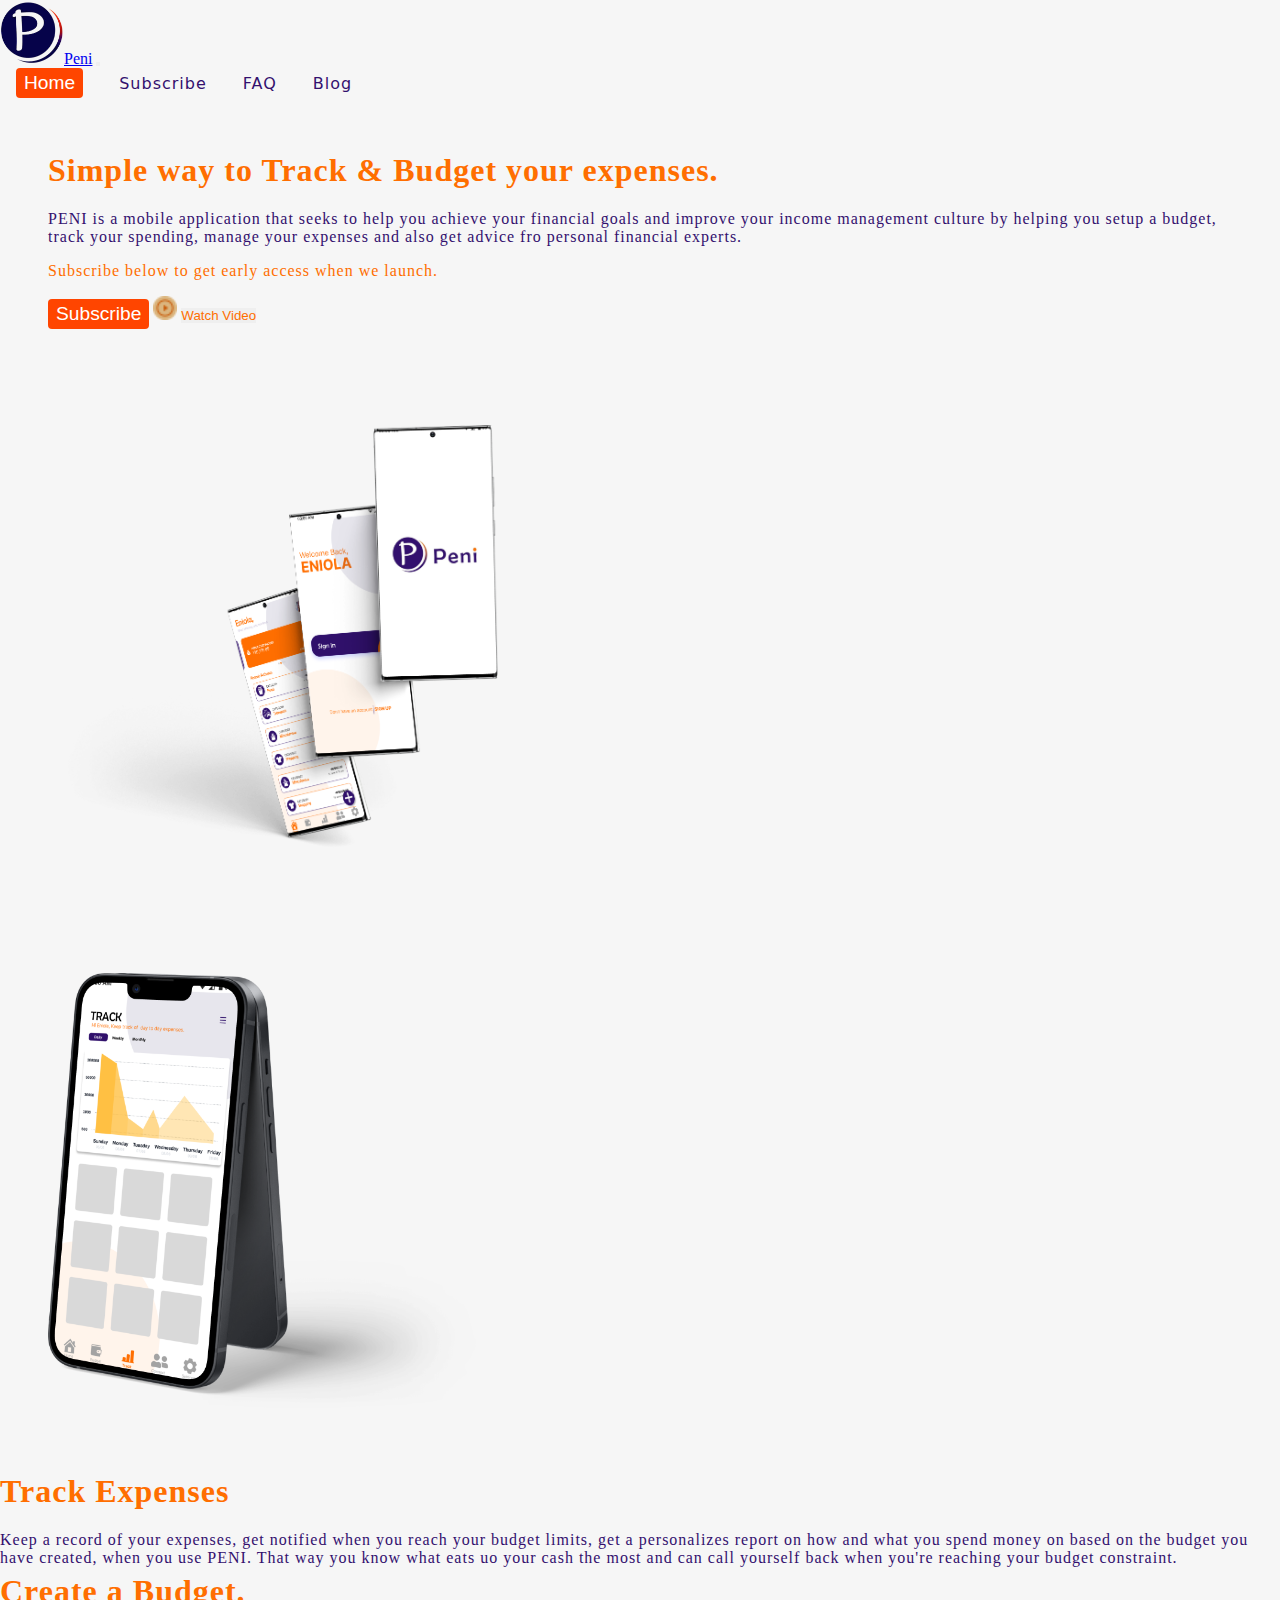
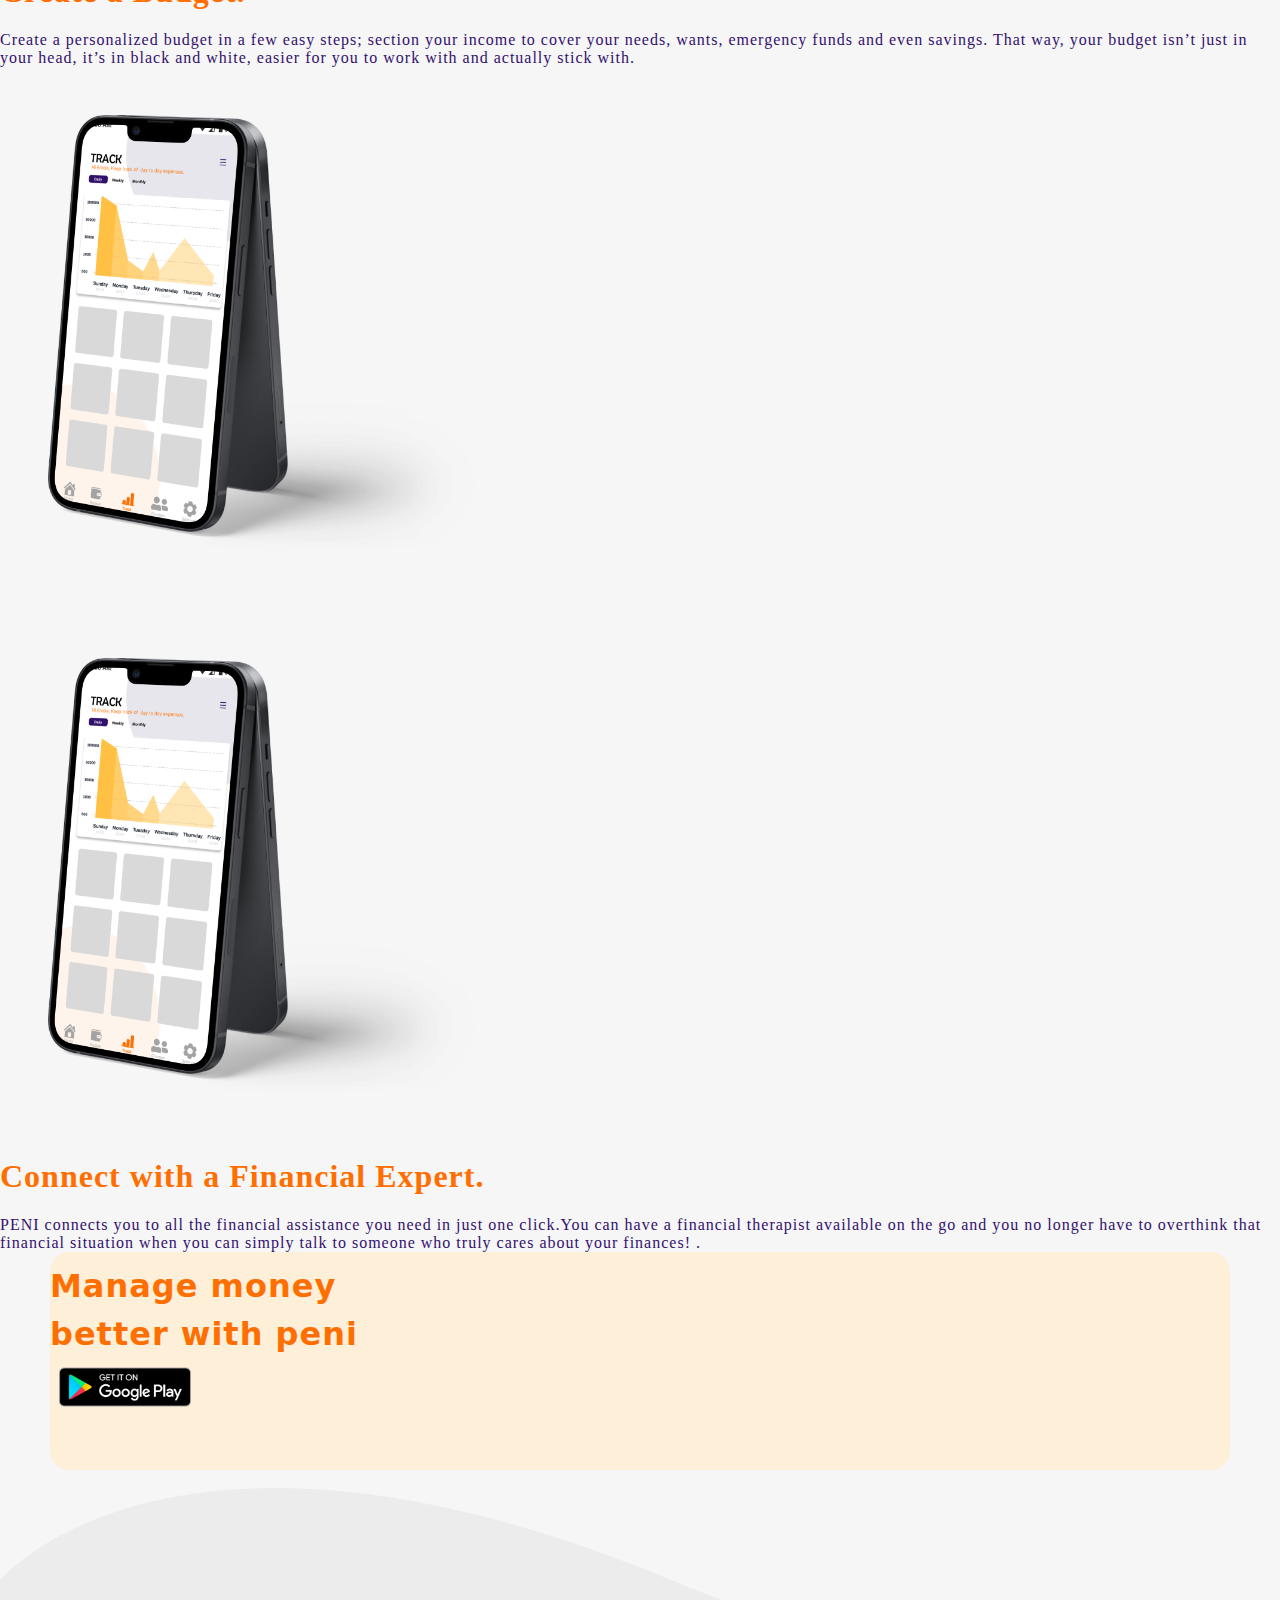
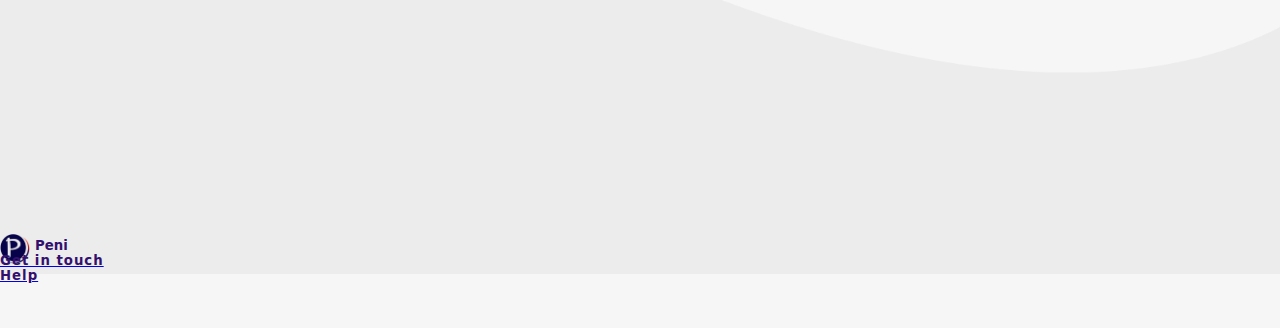
==== commit 7cd032ac: "update to all" ====
--- a/index.html
+++ b/index.html
@@ -3,7 +3,6 @@
 <head>
     <meta charset="UTF-8">
     <meta http-equiv="X-UA-Compatible" content="IE=edge">
-    <link rel="stylesheet" href="PENI.css">
     <meta name="viewport" content="width=device-width, initial-scale=1.0">
     <link rel="icon" type="image/x-icon" href="/image/favicon.ico">
     <link rel="stylesheet" href="https://cdn.jsdelivr.net/npm/bootstrap@4.6.1/dist/css/bootstrap.min.css" integrity="sha384-zCbKRCUGaJDkqS1kPbPd7TveP5iyJE0EjAuZQTgFLD2ylzuqKfdKlfG/eSrtxUkn" crossorigin="anonymous">
@@ -15,185 +14,205 @@
 
 <!--Navigation Section-->
 
-<nav class="navbar navbar-expand-lg navbar-light">
-  <a class="navbar-brand" href="#"><img class="logo" src="../image/PENI logo.png" alt="PENI Logo">Peni</a>
-  <button class="navbar-toggler" type="button" data-toggle="collapse" data-target="#navbarSupportedContent" aria-controls="navbarSupportedContent" aria-expanded="false" aria-label="Toggle navigation">
-    <span class="navbar-toggler-icon"></span>
-  </button>
-
-  <div class="collapse navbar-collapse" id="navbarSupportedContent">
-    <ul class="navbar-nav nav ml-auto mt-2 mt-lg-0 pl-5">
-      <li class="list-item">
-        <a class="link cursor" href="#"><button class="button">Home</button></a>
-      </li>
-      <li class="list-item">
-        <a class="link cursor" href="./features.html">Features</a>
-      </li>
-      <li class="list-item">
-        <a class="link cursor" href="./subscribe.html">Subscribe</a>
-      </li>
-      <li class="list-item">
-        <a class="link cursor" href="./faq.html">FAQ</a>
-      </li>
-    </ul>
-  </div>
-</nav>  
-</header>
-                  <!--End of Navigation-->
-
-                        
-                        
-                               <!--Main section-->
-    <div class="container">
-    <div class="row">
-      <div class="col-sm">
-        <div class="box box1">
+    <nav class="navbar navbar-expand-lg navbar-light">
+      <a class="navbar-brand" href="./index.html"><img class="logo" src="../image/peni logo.png" alt="PENI Logo h5-text">Peni</a>
+      <button class="navbar-toggler" type="button" data-toggle="collapse" data-target="#navbarSupportedContent" aria-controls="navbarSupportedContent" aria-expanded="false" aria-label="Toggle navigation">
+        <span class="navbar-toggler-icon"></span>
+      </button>
+    
+      <div class="collapse navbar-collapse" id="navbarSupportedContent">
+        <ul class="navbar-nav nav ml-auto mt-2 mt-lg-0 pl-5">
+            <li class="list-item">
+              <a class="link cursor" href="#"><button class="button">Home</button></a>
+            </li>
+            <li class="list-item">
+              <a class="link cursor h5-text" href="#" onclick="showPopupSmart37709(true);">Subscribe</a>
+            </li>
+            <li class="list-item">
+              <a class="link cursor h5-text" href="./faqs.html">FAQ</a>
+            </li>
+            <li class="list-item">
+                <a class="link cursor h5-text"href="https://hy.page/peniblog">Blog</a>
+            </li>
+        </ul>
+      </div>
+    </nav>  
+  </header>
+                      <!--End of Navigation-->
+  
+                            
+                            
+                                   <!--Main section-->
+        <div class="container">
+        <div class="row">
+          <div class="col-sm-6">
+            <div class="box box1">
+              <div class="col-flex gap2">
+                <h1 class="h1-text">Simple way to Track & Budget
+                  your expenses.</h1>
+                  <p class="para-text">PENI is a mobile application that seeks to help you
+                    achieve your financial goals and improve your income
+                    management culture by helping you setup a budget, 
+                    track your spending, manage your expenses and also get advice fro personal financial experts.</p>
+                    <p class="para-text1">Subscribe below to get early access when we launch.</p>
+                    <div>
+                    <button onclick="showPopupSmart37709(true);" class="button button-primary cursor">Subscribe</button>
+
+
+                        <img class="img" src="../image/play-button.png" alt="play-button">
+                    <button class="watch">Watch Video</button>
+                    </div>
+              </div>
+              </div>
+          </div>
+          <div class="col-sm-6">
+            <div class="box box2">
+              <img class="img2" src="../image/galaxy note 20 ultra.png" alt="background logo">
+            </div>
+          </div>
+          </div>
+      </div>
+                            
+                            <!--End of main section-->
+                            
+                            <!--Main two section-->
+                            
+          <div class="container">
+          <div class="row">
+          <div class="col-sm">
+          <div class="box box2">
+          <img background-image=../image/Ellipse2.png class="img2" src="../image/iphone 13.png" alt="background logo">
+          </div>
+          </div>
+          <div class="col-sm">
           <div class="col-flex gap2">
-            <h1 class="h1-text">Simple way to Track & Budget
-              your expenses.</h1>
-              <p class="para-text">PENI is a mobile application that seeks to help you
-                achieve your financial goals and improve your income
-                management culture by helping you setup a budget, 
-                track your spending, manage your expenses and also get advice fro personal financial experts.</p>
-                <p class="para-text1">Subscribe below to get early access when we launch.</p>
-                <div>
-                <button class="button button-primary cursor">Subscribe</button>
-                <img class="img" src="../image/play-button.png" alt="play-button">
-                <button class="watch">Watch Video</button>
-                </div>
-          </div>
-          </div>
-      </div>
-      <div class="col-sm">
-        <div class="box box2">
-          <img class="img2" src="../image/Galaxy Note 20 Ultra.png" alt="background logo">
-        </div>
-      </div>
-      </div>
-  </div>
-                        
-                        <!--End of main section-->
-                        
-                        <!--Main two section-->
-                        
-      <div class="container">
-      <div class="row">
-      <div class="col-sm">
-      <div class="box box2">
-      <img background-image=../image/Ellipse2.png class="img2" src="../image/iphone 13.png" alt="background logo">
-      </div>
-      </div>
-      <div class="col-sm">
-      <div class="col-flex gap2">
-      <h1 class="h1-text">Track Expenses</h1>
-      <p class="para-text">Keep a record of your expenses, get 
-      notified when you reach your budget limits, get a personalizes report
-      on how and what you spend money on
-      based on the budget you have created, when you use PENI. That 
-      way you know what eats uo your cash the most and can call yourself 
-      back when you're reaching your 
-      budget constraint.</p>              
-      </div>
-      </div>
-      </div>
-      </div>
-      
-      <div class="container">
-          <div class="row">
-              <div class="col-sm">
-                  <div class="col-flex gap2">
-                      <h1 class="h1-text">Create a
-                          Budget.</h1>
-                              <p class="para-text">Create a personalized budget 
-                              in a few easy steps; section your income 
-                              to cover your needs, wants, 
-                              emergency funds and even savings. 
-                              That way, your budget isn’t just in 
-                              your head, it’s in black and white, 
-                              easier for you to work with and 
-                              actually stick with.</p>
-                  </div>
-                </div>
-              <div class="col-sm">
-                          <div class="box box2">
-                      <img class="img2" src="../image/iphone 14.png" alt="background logo">
-                  </div>
-              </div>
-          </div>
-      </div>
-      <div class="container">
-          <div class="row">
-              <div class="col-sm">
-                  <div class="box box2">
-                  <img class="img2" src="../image/iphone 15.png" alt="background logo">
-                  </div>
-                  </div>
+          <h1 class="h1-text">Track Expenses</h1>
+          <p class="para-text">Keep a record of your expenses, get 
+          notified when you reach your budget limits, get a personalizes report
+          on how and what you spend money on
+          based on the budget you have created, when you use PENI. That 
+          way you know what eats uo your cash the most and can call yourself 
+          back when you're reaching your 
+          budget constraint.</p>              
+          </div>
+          </div>
+          </div>
+          </div>
+          
+          <div class="container">
+              <div class="row">
                   <div class="col-sm">
-                  <div class="col-flex gap2">
-                  <h1 class="h1-text">Connect with a Financial Expert.</h1>
-                  <p class="para-text">PENI connects you to all 
-                  the financial assistance you need in just 
-                  one click.You can have a financial 
-                  therapist available on the go and you 
-                  no longer have to overthink that 
-                  financial situation when you can 
-                  simply talk to someone who truly 
-                  cares about your finances!
-                  .</p>
-                  </div>
-              </div>
-          </div>
-      </div> 
-      <!--Need help here--> 
-      <div class="container-fluid">                
-        <div class="row">
-            <div class="col-sm">
-              <div class="card-body card w-auto p-3">
-              <h1 class="h1-text3">Manage the money <br />
-              better with peni</h1>
-              <a href="#"> <img src="/image/googleplay.png" alt="" style="float:bottom;width: 150px; height: auto;"></a>
-              </div>
-              </div>
-              <!-- <div class="col-sm">
-                Kindly help me on this part the image is suppose to overlay
-            
-            </div> -->
-        </div>
-      </div>
-      <div class="vec d-none d-lg-block w-auto">
-        <img class="vec-image col-sm-6"src="image/Vectary texture.png" width="80%" alt="" srcset="">
-        </div>
-        <!--End of Main Two Section-->
-
-        
-      <!--Beginning of Footer Section-->
-       
-                    
-      <footer>
-        <div class="container-fluid bak">
-            <div class="footer-contents">
-                                
+                      <div class="col-flex gap2">
+                          <h1 class="h1-text">Create a
+                              Budget.</h1>
+                                  <p class="para-text">Create a personalized budget 
+                                  in a few easy steps; section your income 
+                                  to cover your needs, wants, 
+                                  emergency funds and even savings. 
+                                  That way, your budget isn’t just in 
+                                  your head, it’s in black and white, 
+                                  easier for you to work with and 
+                                  actually stick with.</p>
+                      </div>
+                    </div>
+                  <div class="col-sm">
+                              <div class="box box2">
+                          <img class="img2" src="../image/iphone 14.png" alt="background logo">
+                      </div>
+                  </div>
+              </div>
+          </div>
+          <div class="container">
+              <div class="row">
+                  <div class="col-sm">
+                      <div class="box box2">
+                      <img class="img2" src="../image/iphone 15.png" alt="background logo">
+                      </div>
+                      </div>
+                      <div class="col-sm">
+                      <div class="col-flex gap2">
+                      <h1 class="h1-text">Connect with a Financial Expert.</h1>
+                      <p class="para-text">PENI connects you to all 
+                      the financial assistance you need in just 
+                      one click.You can have a financial 
+                      therapist available on the go and you 
+                      no longer have to overthink that 
+                      financial situation when you can 
+                      simply talk to someone who truly 
+                      cares about your finances!
+                      .</p>
+                      </div>
+                  </div>
+              </div>
+          </div> 
+          <!--Need help here--> 
+          <div class="container-fluid">                
+            <div class="row">
+                <div class="col-sm">
+                  <div class="card-body card w-auto p-3">
+                  <h1 class="h1-text3">Manage money <br />
+                  better with peni</h1>
+                  <a href="#"> <img src="/image/googleplay.png" alt="" style="float:bottom;width: 150px; height: auto;"></a>
+                  </div>
+                  </div>
+                 
+            </div>
+          </div>
+          <div class="vec d-none d-lg-block w-auto">
+            <img class="vec-image col-sm-6"src="image/Vectary texture.png" width="80%" alt="" srcset="">
+            </div>
+            <!--End of Main Two Section-->
+
+                      
+          <!--Beginning of Footer Section-->
+          <div class="container"> 
+            <img src="/image/rectangle4.png" alt=" back" width= "105%" padding-bottom="0">
+              <div class="row">
+                    <div class="col-sm">
+                        <footer>
+                            <div class="container-fluid">
+                                <div class="footer-contents" style="max-width: 70%;">
+
+                                  <div class="container space2">
                                     <div class="row">
-                                      <div class="col-sm-12 fcontents" style="display:flex;">
-                                        <img class="img5" src="../image/PENI logo.png" alt="PENI Logo"><span><h5 class="fhead">Peni</h5></span>
-                                        <a class="btn1" btn-primary href="#"><h5>Get in touch</h5></a>
-                                        <a class="btn2" style="padding-left: 15px;" btn-primary href="#"><h5>Help</h5></a>
-                                        <div class="ficon">
-                                          <a href="#"> <i class="fab fa-google  iconspace4"></i></a>
-                                          <a href="#"> <i class="fab fa-instagram iconspace"></i></a>
-                                          <a href="#"> <i class="fab fa-twitter  iconspace2"></i></a>
-                                          <a href="#"> <i class="fab fa-facebook  iconspace3"></i></a>
+                                      <div class="col-sm-2">
+                                        <img class="img5" src="../image/peni logo.png" alt="PENI Logo"><span><h5 class="fhead">Peni</h5></span>
+                                      </div>
+                                      <div class="col-sm-4 space">
+                                        <a class= "btn-primary" href="mailto:yourpeni.ng@gmail.com"><h5 class="h5-text">Get in touch</h5></a>
                                         </div>
-                                        
-                                      </div>
-                                    </div>                                               
+                                      <div class="col-sm-2 space">
+                                         <a class= "btn-primary" href="#"><span><h5 class="h5-text">Help</h5></span></a>
+                                      </div>
+                                      <div class="col-sm-1">
+                                        <a href="#"> <i class="fab fa-google"></i></a>
+                                      </div>
+                                      <div class="col-sm-1">
+                                      <a href="https://www.instagram.com/your_peni"> <i class="fab fa-instagram "></i></a>
+                                      </div>
+                                      <div class="col-sm-1">
+                                      <a href="https://www.twitter.com/your_peni"> <i class="fab fa-twitter"></i></a>
+                                      </div>
+                                      <div class="col-sm-1">
+                                      <a href="#"> <i class="fab fa-facebook"></i></a>
+                                      </div>
+                                  </div>                              
                                 </div> 
-                          </div>
+                            </div>
+                          </div>  
                         </footer>
+                    </div>    
+              </div>
+          </div>
+
           
-                        <script src="script.js"> </script>
-                        <script defer src="https://use.fontawesome.com/releases/v5.0.7/js/all.js"></script>
-                        <script src="https://cdn.jsdelivr.net/npm/jquery@3.5.1/dist/jquery.slim.min.js" integrity="sha384-DfXdz2htPH0lsSSs5nCTpuj/zy4C+OGpamoFVy38MVBnE+IbbVYUew+OrCXaRkfj" crossorigin="anonymous"></script>
-                        <script src="https://cdn.jsdelivr.net/npm/bootstrap@4.6.1/dist/js/bootstrap.bundle.min.js" integrity="sha384-fQybjgWLrvvRgtW6bFlB7jaZrFsaBXjsOMm/tB9LTS58ONXgqbR9W8oWht/amnpF" crossorigin="anonymous"></script>
-                        </body>
-                        </html>+          <!--Start of popup smart Script-->
+          <script type="text/javascript"  src="https://apiv2.popupsmart.com/api/Bundle/386682" async></script>
+          <!--End of popup smart Script-->
+          <script src="//code.tidio.co/02yajl68mqutcm63pogj8zy8g7uaexbf.js" async></script>
+          <!--script src="script.js"> </script-->
+          <script defer src="https://use.fontawesome.com/releases/v5.0.7/js/all.js"></script>
+          <script src="https://cdn.jsdelivr.net/npm/jquery@3.5.1/dist/jquery.slim.min.js" integrity="sha384-DfXdz2htPH0lsSSs5nCTpuj/zy4C+OGpamoFVy38MVBnE+IbbVYUew+OrCXaRkfj" crossorigin="anonymous"></script>
+          <script src="https://cdn.jsdelivr.net/npm/bootstrap@4.6.1/dist/js/bootstrap.bundle.min.js" integrity="sha384-fQybjgWLrvvRgtW6bFlB7jaZrFsaBXjsOMm/tB9LTS58ONXgqbR9W8oWht/amnpF" crossorigin="anonymous"></script>
+          </body>
+          </html>--- a/peni.css
+++ b/peni.css
@@ -20,15 +20,9 @@
 body {
     font-family: 'Open Sans' sans-serif;
     background-color: #f6f6f6;
-    height: 100%;
-    margin: 0;
-    padding: 0;
-    
-    
-}
-#container {
-    height:100%;
- }
+    height: 100vh;
+    
+}
 
 .dflex {
     display: flex;
@@ -42,6 +36,7 @@
 .flex-prop {
     flex: 1 0 auto;
 }
+
 
 /*================================================================
                         Header/Navigation section
@@ -279,7 +274,7 @@
 
 .para-text {
     letter-spacing: 1px;
-    color:black;
+    color:#33106E;
 }
 
 .logo {
@@ -332,101 +327,111 @@
                      End of Main two section
 ============================================================*/
 
-
+/*============================================================
+                Chatbox Section
+===========================================================*/
+/* Button used to open the chat form - fixed at the bottom of the page */
+.open-button {
+    background-color: #555;
+    color: white;
+    padding: 16px 20px;
+    border: none;
+    cursor: pointer;
+    opacity: 0.8;
+    position: fixed;
+    bottom: 23px;
+    right: 28px;
+    width: 100px;
+    border-radius: 100px;
+  }
+  
+  /* The popup chat - hidden by default */
+  .chat-popup {
+    display: none;
+    position: fixed;
+    bottom: 0;
+    right: 15px;
+    border: 3px solid #f1f1f1;
+    z-index: 9;
+  }
+  
+  /* Add styles to the form container */
+  .form-container {
+    max-width: 300px;
+    padding: 10px;
+    background-color: white;
+  }
+  
+  /* Full-width textarea */
+  .form-container textarea {
+    width: 100%;
+    padding: 15px;
+    margin: 5px 0 22px 0;
+    border: none;
+    background: #f1f1f1;
+    resize: none;
+    min-height: 200px;
+  }
+  
+  /* When the textarea gets focus, do something */
+  .form-container textarea:focus {
+    background-color: #ddd;
+    outline: none;
+  }
+  
+  /* Set a style for the submit/send button */
+  .form-container .btn {
+    background-color: #04AA6D;
+    color: white;
+    padding: 16px 20px;
+    border: none;
+    cursor: pointer;
+    width: 100%;
+    margin-bottom:10px;
+    opacity: 0.8;
+  }
+  
+  /* Add a red background color to the cancel button */
+  .form-container .cancel {
+    background-color: red;
+  }
+  
+  /* Add some hover effects to buttons */
+  .form-container .btn:hover, .open-button:hover {
+    opacity: 1;
+  }
 
 /*====================================
            footer Section
 ===================================*/
-/* #footer {
-    position:bottom;
+.back{
+    background-image: url(/image/rectangle4.png);
    
-   width:100%;
-   height:60px; 
-} */
-footer {
-    bottom: 0;
-    left: 0;
-    position: bottom;
-    
-    width: 100%;
-    z-index: -1;
-  }
-
-.back{
-      padding-top: 100px;
-     bottom: 200px;
-   
-}
-.bak{
-    background-image: url('/image/rectangle4.png');
-    height: 250px;
-    position: relative;
-    top: 20px;
-}
+}
+.img5{
+
+    width: 30px;
+ 
+}
+.h5-text{
+    letter-spacing: 1px;
+    color:#33106E;
+    font-family: system-ui, -apple-system, BlinkMacSystemFont, 'Segoe UI', Roboto, Oxygen, Ubuntu, Cantarell, 'Open Sans', 'Helvetica Neue', sans-serif;
+}
+    
+
 .fhead{
-    position: relative; 
-    top: 45px;
-    right: 30px;
-}
-.img5{
-
-    width: 30px;
-  margin-top: 13px;
- 
-    
-}
-.iconspace {
-    margin-left: 2px;
-    /* border: 1px solid red; */
-    margin-top: 22px;
-}
-.iconspace2 {
-    margin-left: 2px;
-    /* border: 1px solid blue; */
-    margin-top: 22px;
-    
-}
-.iconspace3 {
-    margin-left: 2px;
-    /* border: 1px solid yellow; */
-    margin-top: 22px;
-    
-}
-.iconspace4 {
-    margin-left: 2px;
-    /* border: 1px solid yellow; */
-    margin-top: 22px;
-    
-}
-.fhead{
-    /* border: 5px solid green; */
     margin-left: 35px;
     margin-top: -30px;
-    color: #30106B;
-}
-
-.btn1{
-    margin-top: 5px;
-    color: #30106B;
-    margin-left: 5px;
-    padding-left: 15px;
+    color:#33106E;
+    font-family: system-ui, -apple-system, BlinkMacSystemFont, 'Segoe UI', Roboto, Oxygen, Ubuntu, Cantarell, 'Open Sans', 'Helvetica Neue', sans-serif;
+}
+.space{
     position: relative;
-    top:10px
-    
-}
-.btn2{
-    margin-right: 5px;
-    margin-top: 5px;
-    color: #30106B;
-    padding-left: 15px;
+    
+}
+.space2{
     position: relative;
-    top: 10px;
-    
-}
-.fcontents{
-    position: relative;
-    top:200px
-}
-.ficon{
-    padding-left: 15px;
-}+    top: -45px;
+    padding-bottom: -20px;
+}
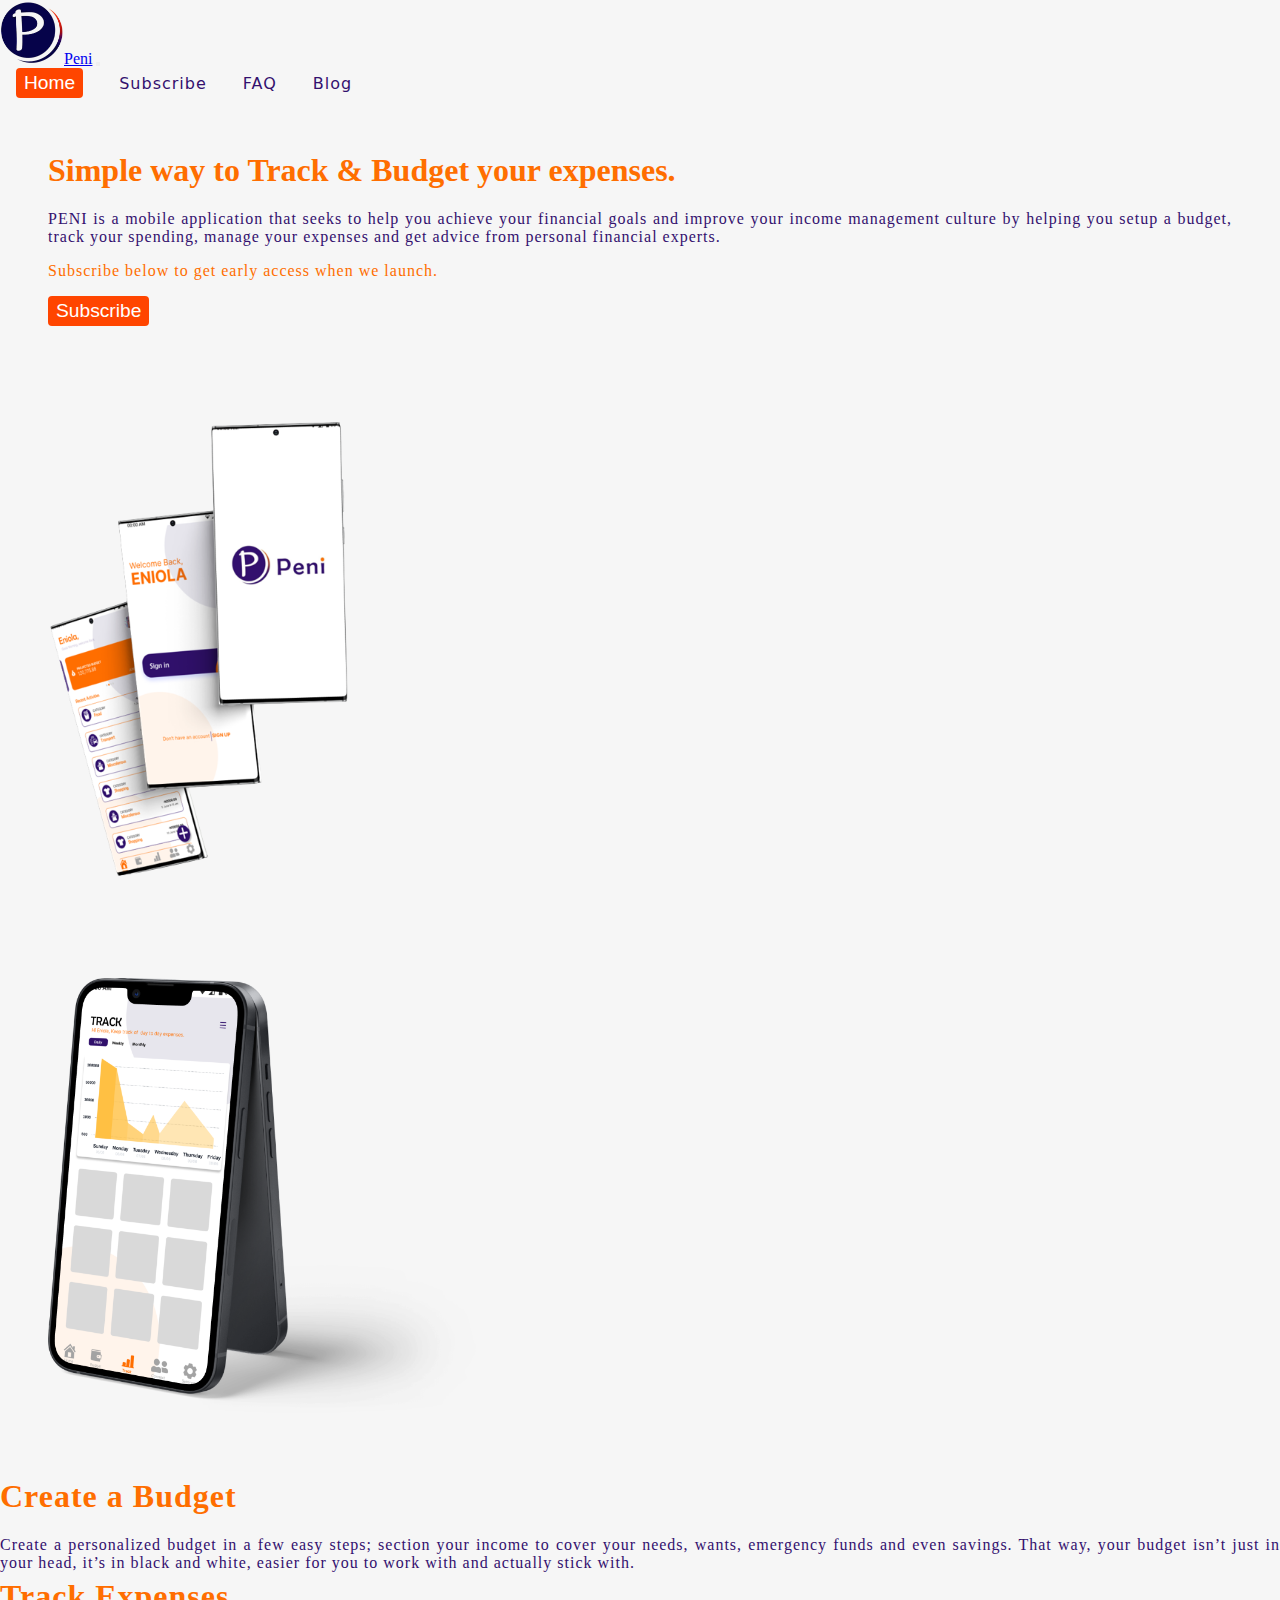
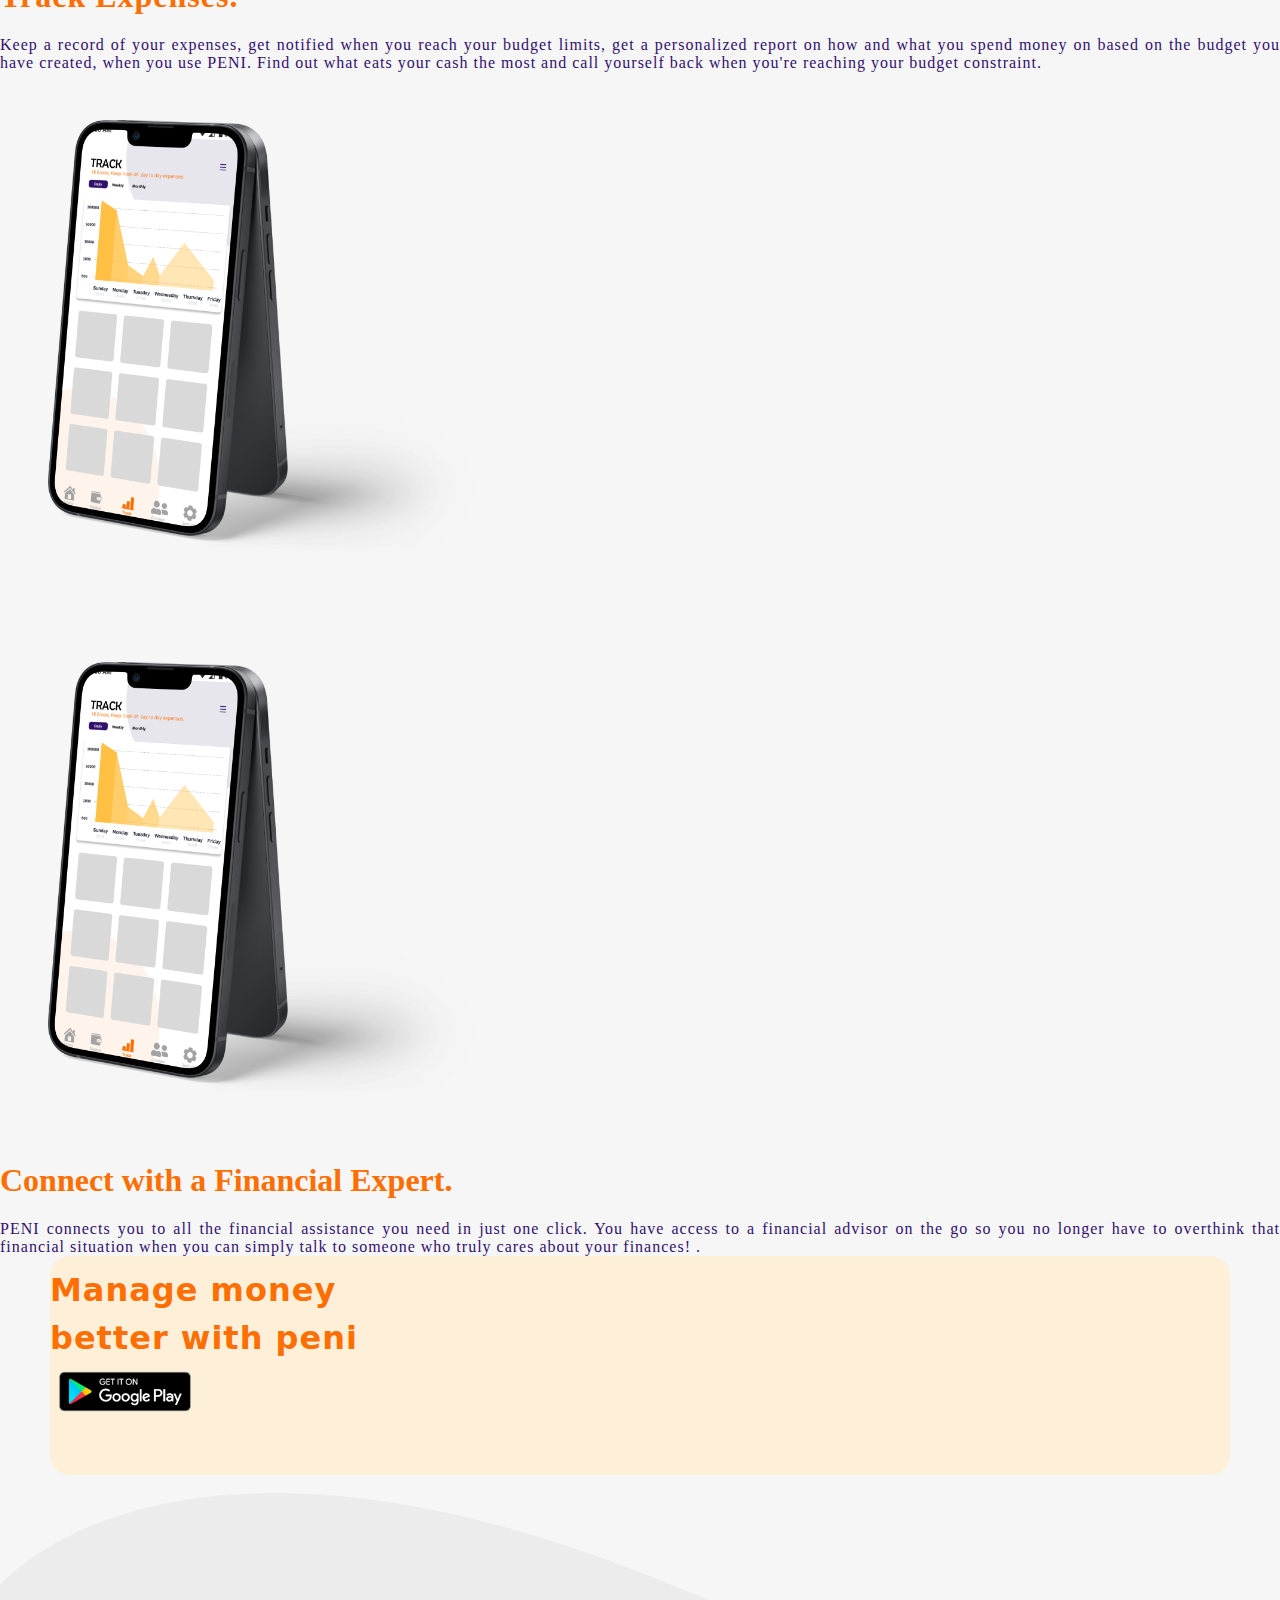
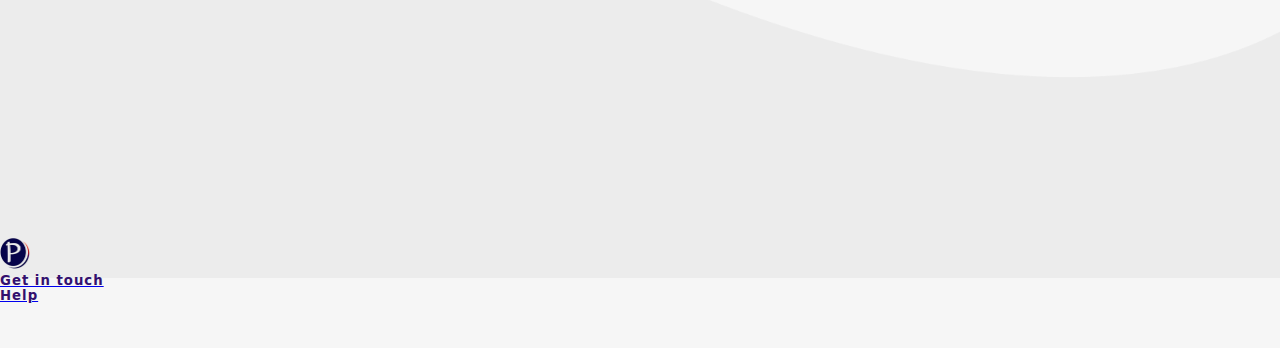
==== commit e7392d7f: "updated" ====
--- a/index.html
+++ b/index.html
@@ -15,7 +15,7 @@
 <!--Navigation Section-->
 
     <nav class="navbar navbar-expand-lg navbar-light">
-      <a class="navbar-brand" href="./index.html"><img class="logo" src="../image/peni logo.png" alt="PENI Logo h5-text">Peni</a>
+      <a class="navbar-brand" href="./index.html"><img class="logo" src="./image/peni logo.png" alt="PENI Logo h5-text">Peni</a>
       <button class="navbar-toggler" type="button" data-toggle="collapse" data-target="#navbarSupportedContent" aria-controls="navbarSupportedContent" aria-expanded="false" aria-label="Toggle navigation">
         <span class="navbar-toggler-icon"></span>
       </button>
@@ -45,29 +45,28 @@
                                    <!--Main section-->
         <div class="container">
         <div class="row">
-          <div class="col-sm-6">
+          <div class="col-sm">
             <div class="box box1">
               <div class="col-flex gap2">
-                <h1 class="h1-text">Simple way to Track & Budget
-                  your expenses.</h1>
+                <h1 class="h1-text1">Simple way to Track & Budget your expenses.</h1>
                   <p class="para-text">PENI is a mobile application that seeks to help you
                     achieve your financial goals and improve your income
                     management culture by helping you setup a budget, 
-                    track your spending, manage your expenses and also get advice fro personal financial experts.</p>
+                    track your spending, manage your expenses and get advice from personal financial experts.</p>
                     <p class="para-text1">Subscribe below to get early access when we launch.</p>
                     <div>
                     <button onclick="showPopupSmart37709(true);" class="button button-primary cursor">Subscribe</button>
 
 
-                        <img class="img" src="../image/play-button.png" alt="play-button">
-                    <button class="watch">Watch Video</button>
+                        <!-- <img class="img" src="./image/play-button.png" alt="play-button"> -->
+                    <!-- <button class="watch">Watch Video</button> -->
                     </div>
               </div>
               </div>
           </div>
-          <div class="col-sm-6">
+          <div class="col-sm">
             <div class="box box2">
-              <img class="img2" src="../image/galaxy note 20 ultra.png" alt="background logo">
+              <img class="img3" src="./image/galaxy note 20 ultra.png" alt="background logo">
             </div>
           </div>
           </div>
@@ -81,19 +80,20 @@
           <div class="row">
           <div class="col-sm">
           <div class="box box2">
-          <img background-image=../image/Ellipse2.png class="img2" src="../image/iphone 13.png" alt="background logo">
+          <img background-image=../image/Ellipse2.png class="img2" src="./image/iphone 13.png" alt="background logo">
           </div>
           </div>
           <div class="col-sm">
           <div class="col-flex gap2">
-          <h1 class="h1-text">Track Expenses</h1>
-          <p class="para-text">Keep a record of your expenses, get 
-          notified when you reach your budget limits, get a personalizes report
-          on how and what you spend money on
-          based on the budget you have created, when you use PENI. That 
-          way you know what eats uo your cash the most and can call yourself 
-          back when you're reaching your 
-          budget constraint.</p>              
+          <h1 class="h1-text">Create a Budget</h1>
+          <p class="para-text"> Create a personalized budget 
+            in a few easy steps; section your income 
+            to cover your needs, wants, 
+            emergency funds and even savings. 
+            That way, your budget isn’t just in 
+            your head, it’s in black and white, 
+            easier for you to work with and 
+            actually stick with.</p>              
           </div>
           </div>
           </div>
@@ -103,21 +103,18 @@
               <div class="row">
                   <div class="col-sm">
                       <div class="col-flex gap2">
-                          <h1 class="h1-text">Create a
-                              Budget.</h1>
-                                  <p class="para-text">Create a personalized budget 
-                                  in a few easy steps; section your income 
-                                  to cover your needs, wants, 
-                                  emergency funds and even savings. 
-                                  That way, your budget isn’t just in 
-                                  your head, it’s in black and white, 
-                                  easier for you to work with and 
-                                  actually stick with.</p>
+                          <h1 class="h1-text"> Track Expenses.</h1>
+                                  <p class="para-text"> Keep a record of your expenses, get 
+                                    notified when you reach your budget limits, get a personalized report
+                                    on how and what you spend money on
+                                    based on the budget you have created, when you use PENI. Find out what eats your cash the most and call yourself 
+                                    back when you're reaching your 
+                                    budget constraint.</p>
                       </div>
                     </div>
                   <div class="col-sm">
                               <div class="box box2">
-                          <img class="img2" src="../image/iphone 14.png" alt="background logo">
+                          <img class="img2" src="./image/iphone 14.png" alt="background logo">
                       </div>
                   </div>
               </div>
@@ -126,16 +123,16 @@
               <div class="row">
                   <div class="col-sm">
                       <div class="box box2">
-                      <img class="img2" src="../image/iphone 15.png" alt="background logo">
+                      <img class="img2" src="./image/iphone 15.png" alt="background logo">
                       </div>
                       </div>
                       <div class="col-sm">
                       <div class="col-flex gap2">
-                      <h1 class="h1-text">Connect with a Financial Expert.</h1>
+                      <h1 class="h1-text2">Connect with a Financial Expert.</h1>
                       <p class="para-text">PENI connects you to all 
                       the financial assistance you need in just 
-                      one click.You can have a financial 
-                      therapist available on the go and you 
+                      one click. You have access to a financial 
+                      advisor on the go so you 
                       no longer have to overthink that 
                       financial situation when you can 
                       simply talk to someone who truly 
@@ -152,7 +149,7 @@
                   <div class="card-body card w-auto p-3">
                   <h1 class="h1-text3">Manage money <br />
                   better with peni</h1>
-                  <a href="#"> <img src="/image/googleplay.png" alt="" style="float:bottom;width: 150px; height: auto;"></a>
+                  <a href="#"> <img src="./image/googleplay.png" alt="" style="float:bottom;width: 150px; height: auto;"></a>
                   </div>
                   </div>
                  
@@ -166,7 +163,7 @@
                       
           <!--Beginning of Footer Section-->
           <div class="container"> 
-            <img src="/image/rectangle4.png" alt=" back" width= "105%" padding-bottom="0">
+            <img src="./image/rectangle4.png" alt=" back" width= "105%" padding-bottom="0">
               <div class="row">
                     <div class="col-sm">
                         <footer>
@@ -176,7 +173,7 @@
                                   <div class="container space2">
                                     <div class="row">
                                       <div class="col-sm-2">
-                                        <img class="img5" src="../image/peni logo.png" alt="PENI Logo"><span><h5 class="fhead">Peni</h5></span>
+                                        <img class="img5" src="./image/peni logo.png" alt="PENI Logo">
                                       </div>
                                       <div class="col-sm-4 space">
                                         <a class= "btn-primary" href="mailto:yourpeni.ng@gmail.com"><h5 class="h5-text">Get in touch</h5></a>
@@ -184,16 +181,16 @@
                                       <div class="col-sm-2 space">
                                          <a class= "btn-primary" href="#"><span><h5 class="h5-text">Help</h5></span></a>
                                       </div>
-                                      <div class="col-sm-1">
+                                      <div class="col-sm-1 space3">
                                         <a href="#"> <i class="fab fa-google"></i></a>
                                       </div>
-                                      <div class="col-sm-1">
+                                      <div class="col-sm-1 space3">
                                       <a href="https://www.instagram.com/your_peni"> <i class="fab fa-instagram "></i></a>
                                       </div>
-                                      <div class="col-sm-1">
+                                      <div class="col-sm-1 space3">
                                       <a href="https://www.twitter.com/your_peni"> <i class="fab fa-twitter"></i></a>
                                       </div>
-                                      <div class="col-sm-1">
+                                      <div class="col-sm-1 space3">
                                       <a href="#"> <i class="fab fa-facebook"></i></a>
                                       </div>
                                   </div>                              
--- a/peni.css
+++ b/peni.css
@@ -152,10 +152,12 @@
 .h1-text {
     line-height: 3rem;
     letter-spacing: 1px;
+    text-align: justify;
 }
 
 .para-text {
     letter-spacing: 1px;
+    text-align: justify;
 }
 
 .logo {
@@ -171,6 +173,9 @@
 
 .img2 {
     width: 450px;
+}
+.img3 {
+    width: 300px;
 }
 /*============================================================
                     End of Main section
@@ -260,21 +265,36 @@
     line-height: 3rem;
     letter-spacing: 1px;
     color:black;
+    text-align: justify;
 }
 
 .h1-text {
     line-height: 3rem;
     letter-spacing: 1px;
     color:#ff6e00;
+    text-align: justify;
+}
+.h1-text1 {
+    line-height: 3rem;
+    letter-spacing:0;
+    color:#ff6e00;
+    text-align: justify;
+}
+.h1-text2 {
+    line-height: 3rem;
+    color:#ff6e00;
+    
 }
 .para-text1 {
     letter-spacing: 1px;
     color:#ff6e00;
+    text-align: justify;
 }
 
 .para-text {
     letter-spacing: 1px;
     color:#33106E;
+    text-align: justify;
 }
 
 .logo {
@@ -415,6 +435,7 @@
 }
 .h5-text{
     letter-spacing: 1px;
+    text-align: justify;
     color:#33106E;
     font-family: system-ui, -apple-system, BlinkMacSystemFont, 'Segoe UI', Roboto, Oxygen, Ubuntu, Cantarell, 'Open Sans', 'Helvetica Neue', sans-serif;
 }
@@ -426,12 +447,24 @@
     color:#33106E;
     font-family: system-ui, -apple-system, BlinkMacSystemFont, 'Segoe UI', Roboto, Oxygen, Ubuntu, Cantarell, 'Open Sans', 'Helvetica Neue', sans-serif;
 }
-.space{
+/* .space{
     position: relative;
     
-}
+} */
 .space2{
     position: relative;
     top: -45px;
     padding-bottom: -20px;
 }
+.fa-facebook {
+    color: #33106E;
+}
+.fa-twitter {
+    color: #33106E;
+}
+.fa-instagram {
+    color: #33106E;
+}
+.fa-google {
+    color: #33106E;
+}